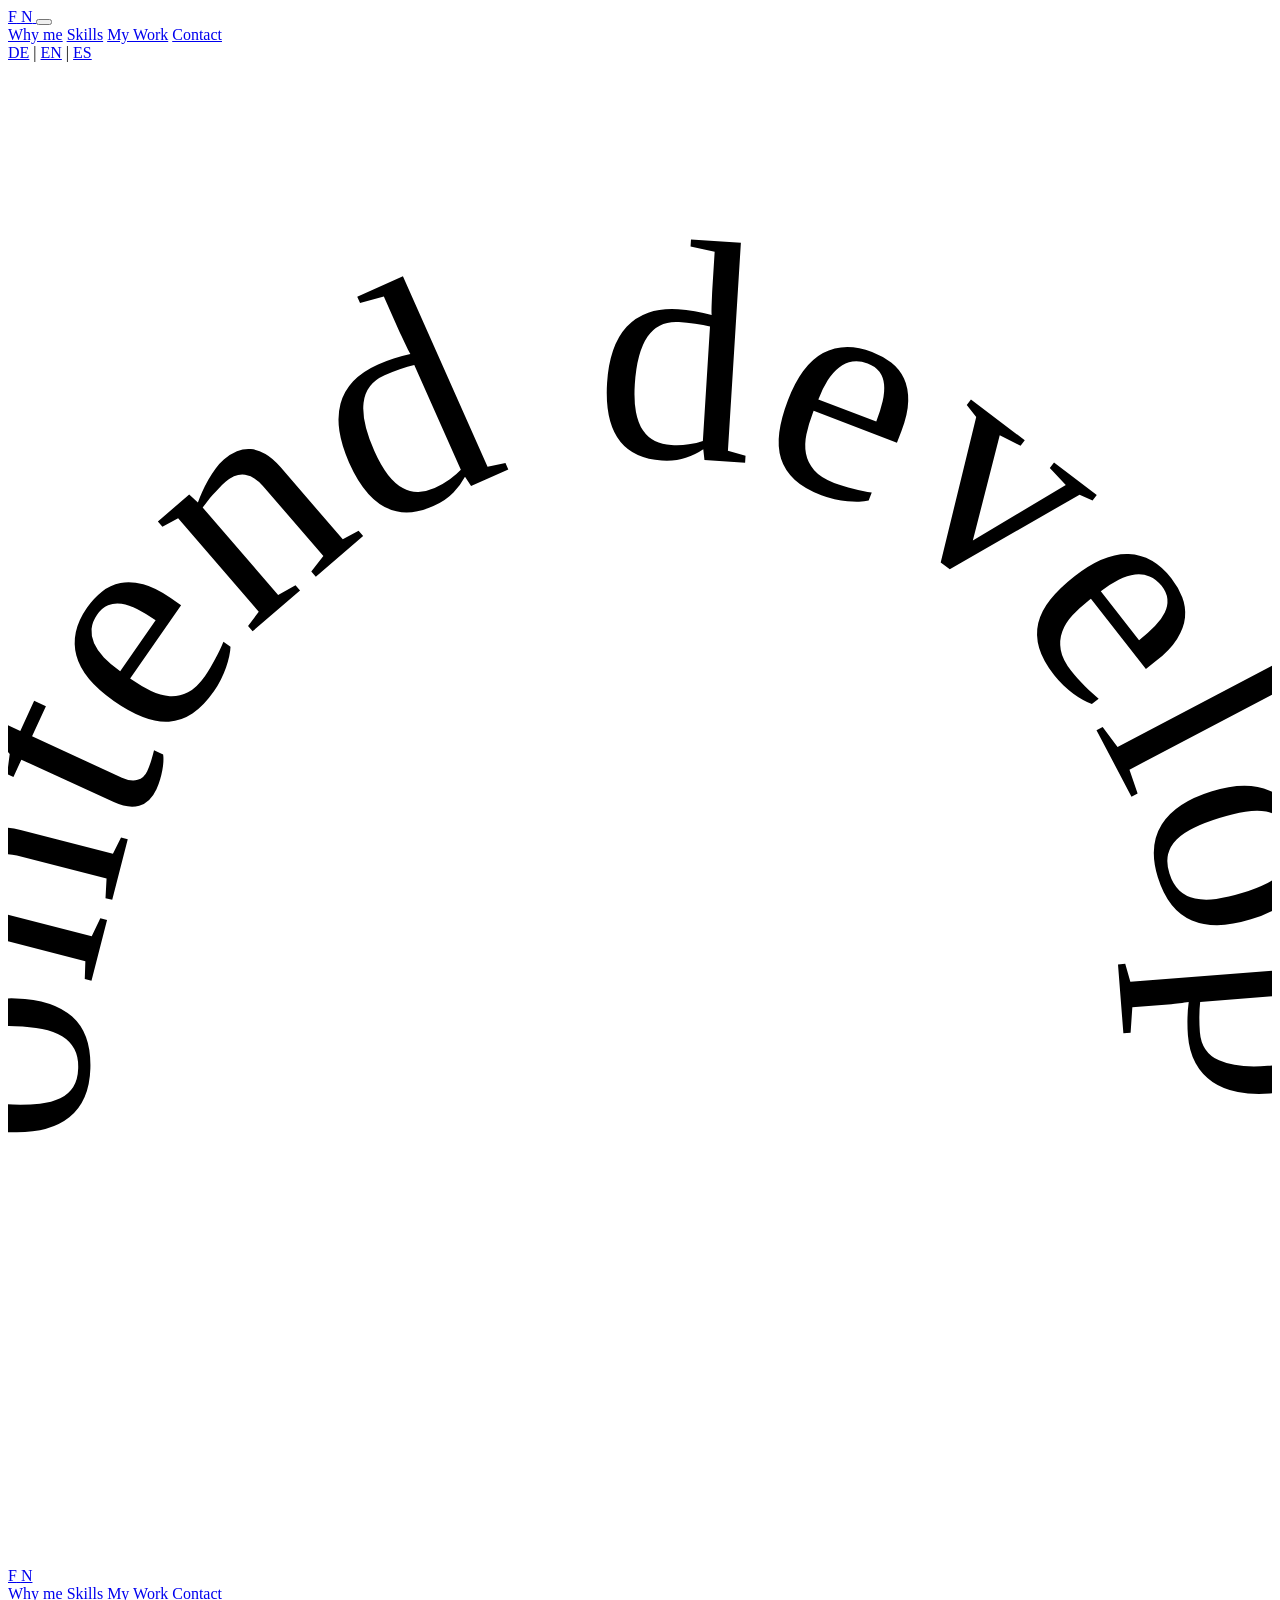
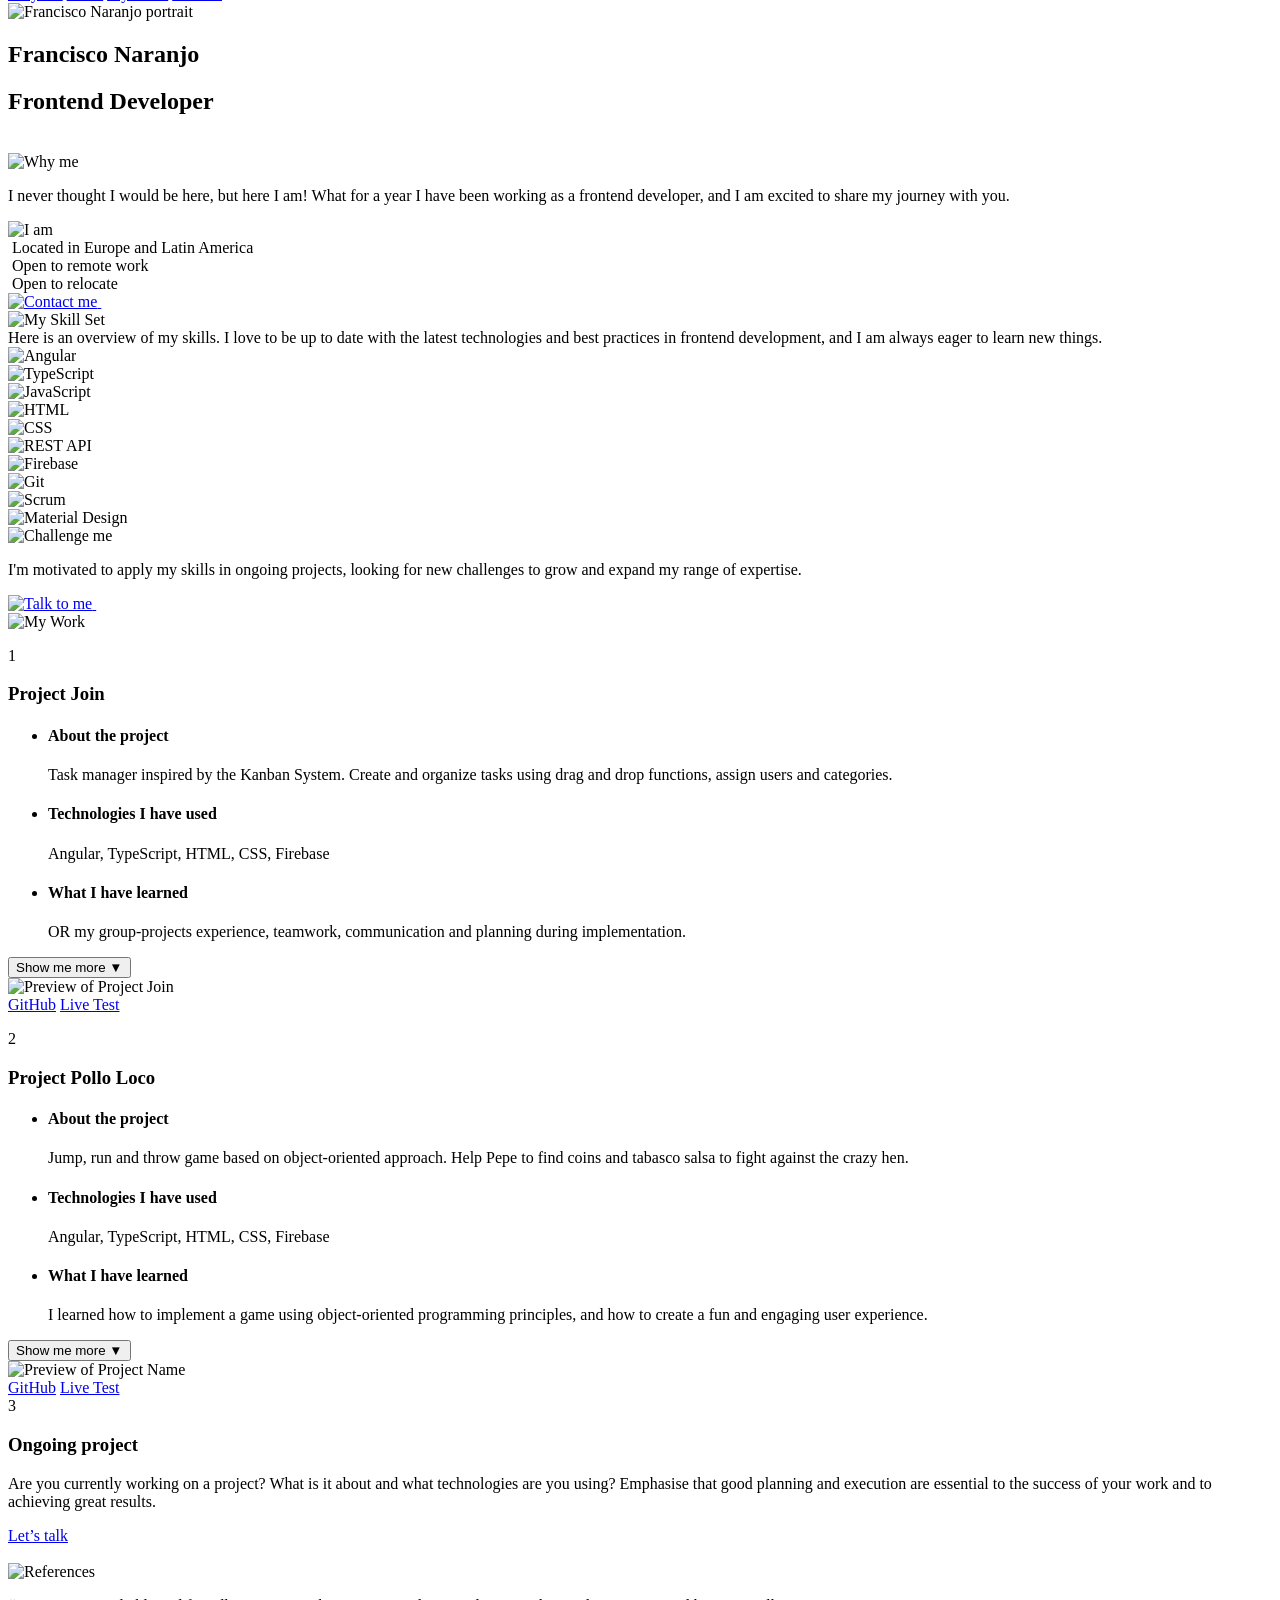
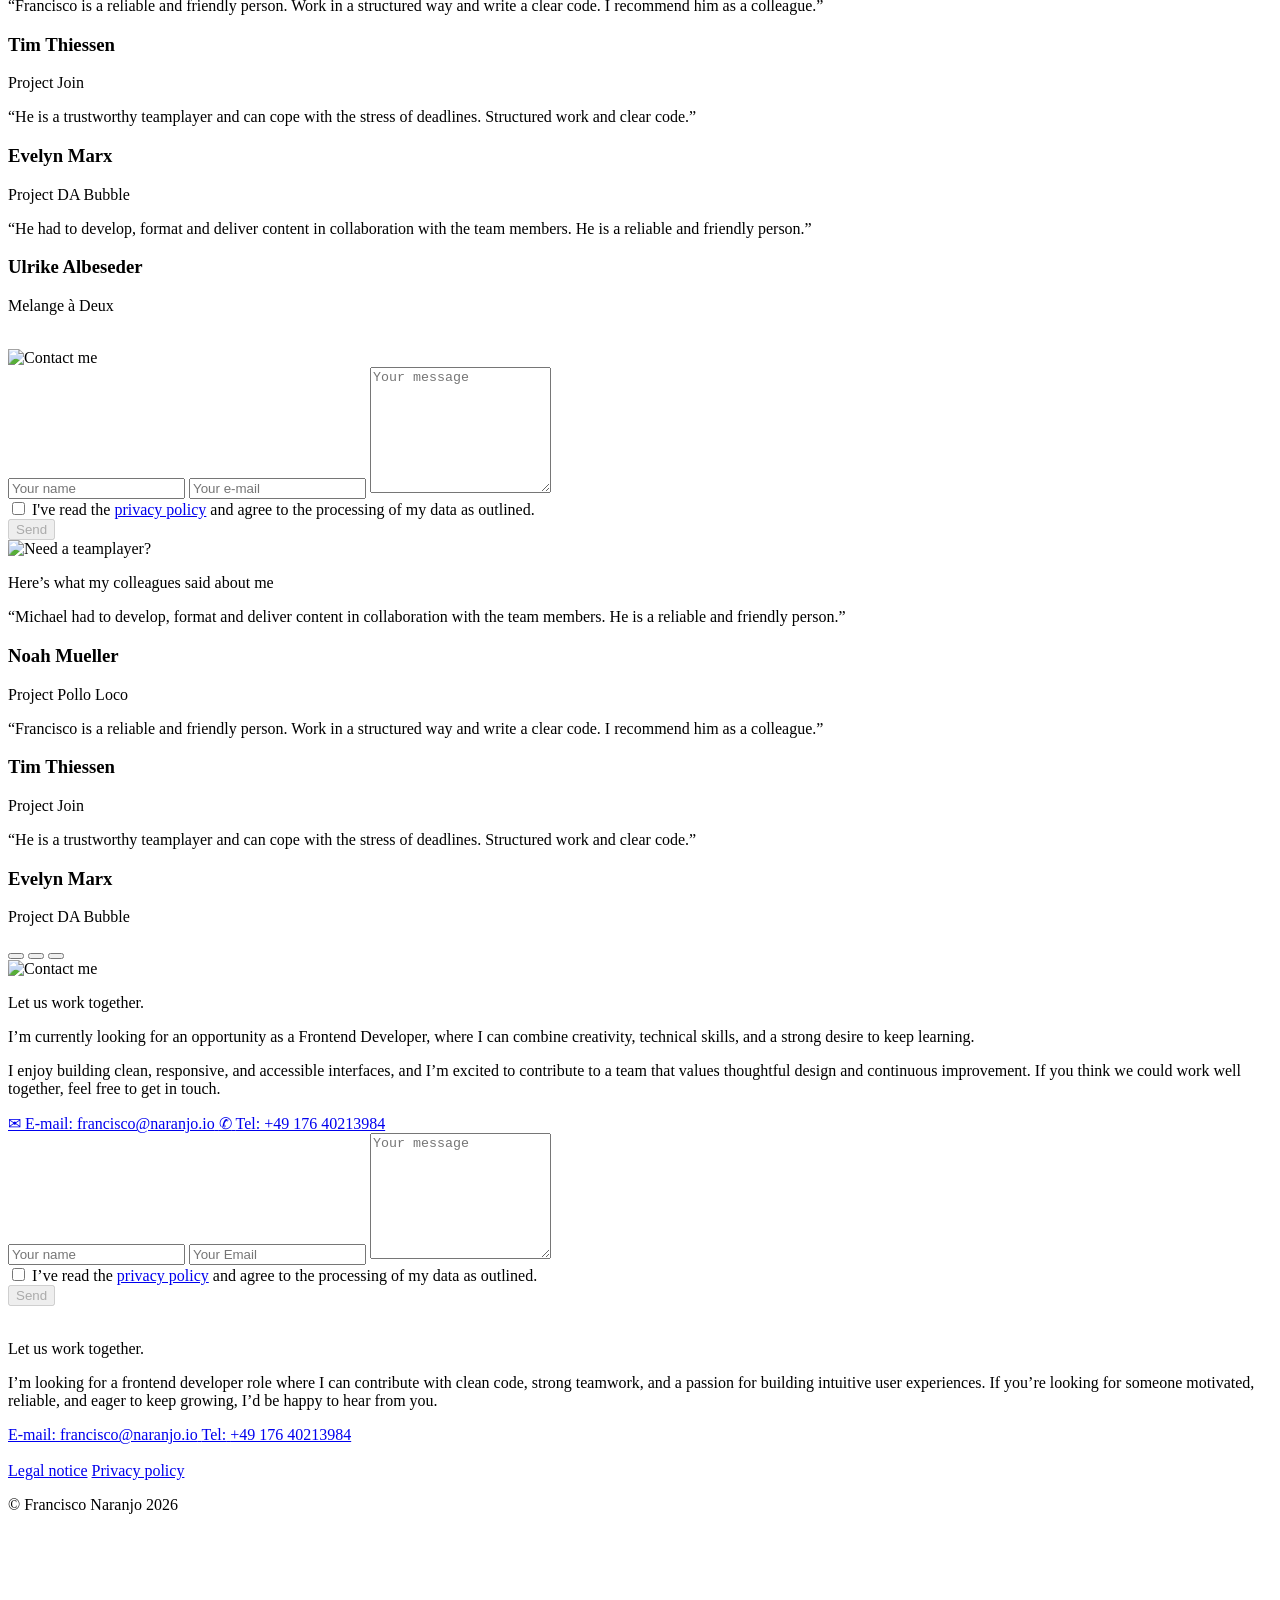
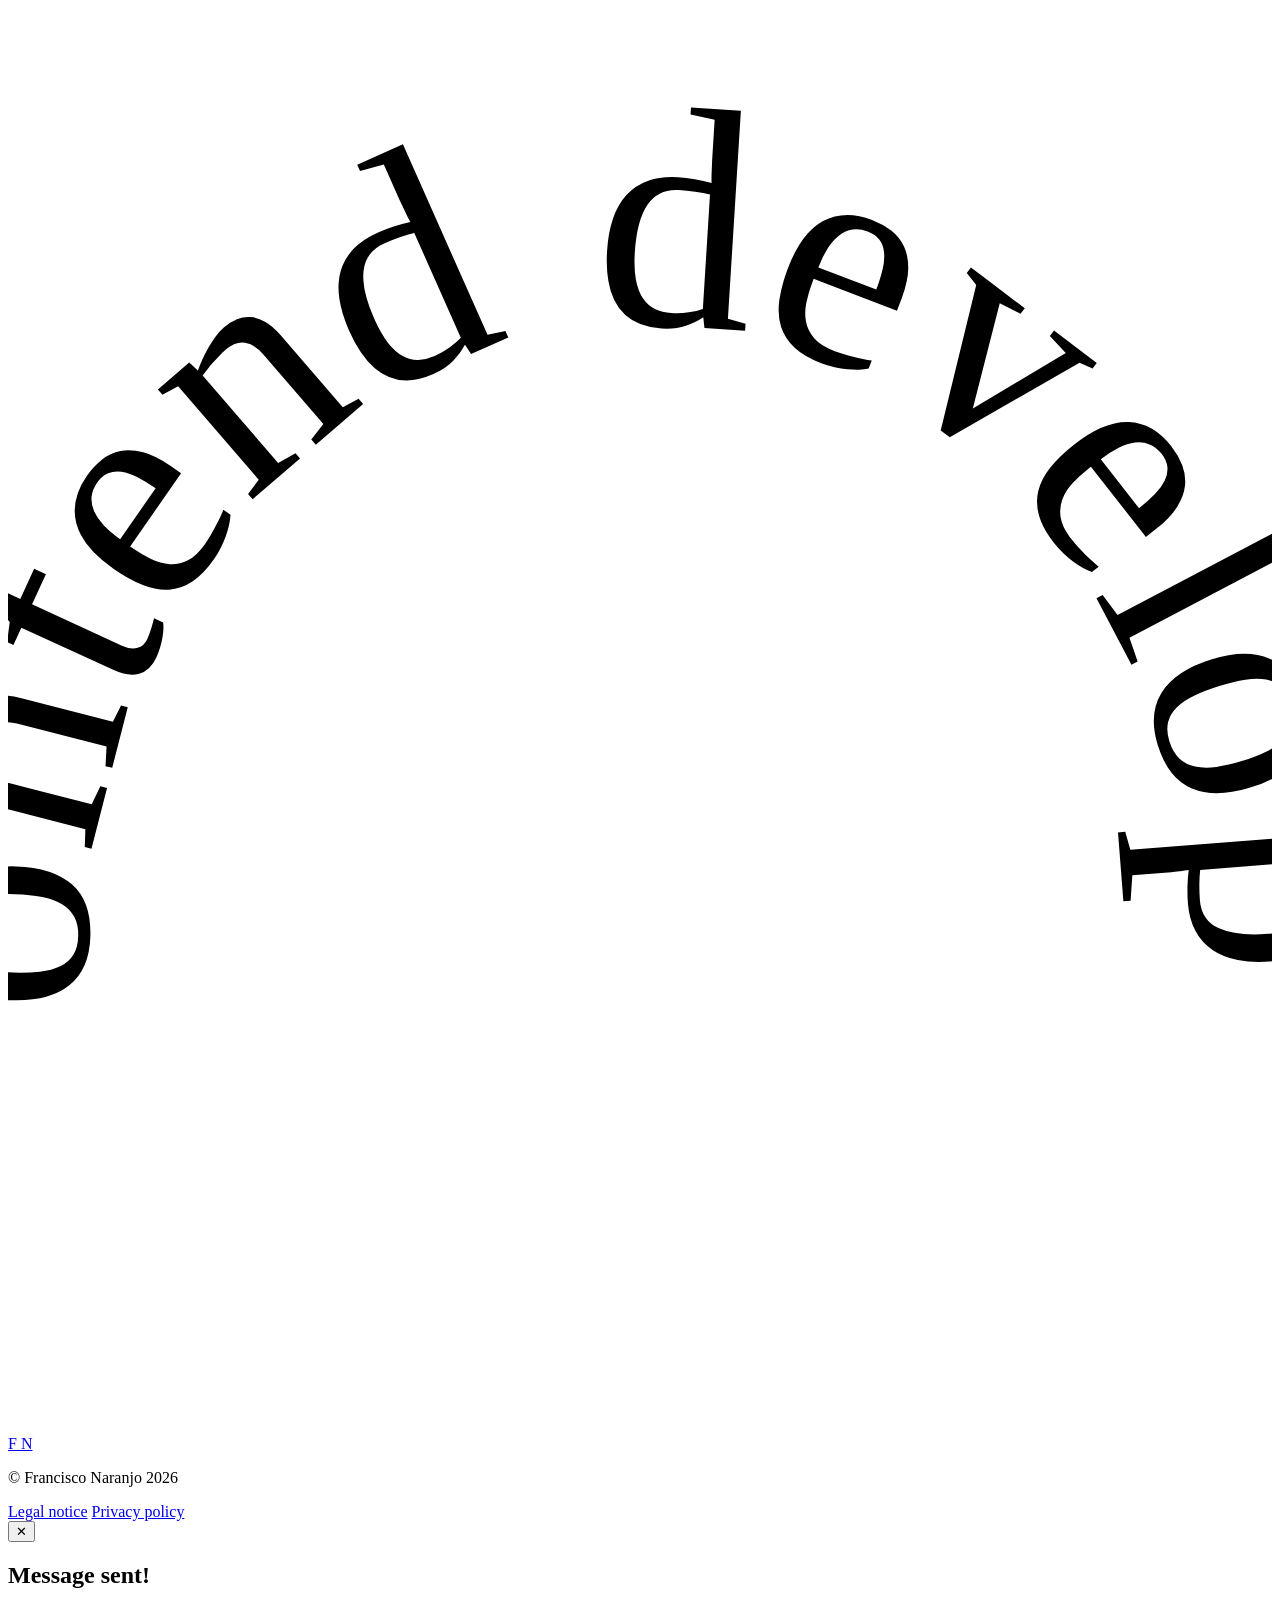
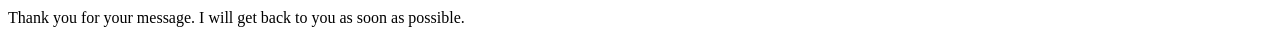
==== index.html @ 95f1e28e "ipad-pro.css added (in Progress)" ====
<!doctype html>
<html lang="en">
  <head>
    <meta charset="UTF-8" />
    <meta name="viewport" content="width=device-width, initial-scale=1.0" />
    <title>Francisco Naranjo | Portfolio</title>

    <link
      rel="icon"
      type="image/png"
      href="assets/favicon/favicon-96x96.png"
      sizes="96x96"
    />
    <link rel="icon" type="image/svg+xml" href="assets/favicon/favicon.svg" />
    <link rel="shortcut icon" href="assets/favicon/favicon.ico" />
    <link
      rel="apple-touch-icon"
      sizes="180x180"
      href="assets/favicon/apple-touch-icon.png"
    />
    <link rel="manifest" href="assets/favicon/site.webmanifest" />

    <link rel="preconnect" href="https://fonts.googleapis.com" />
    <link rel="preconnect" href="https://fonts.gstatic.com" crossorigin />
    <link
      href="https://fonts.googleapis.com/css2?family=Quantico:wght@700&display=swap"
      rel="stylesheet"
    />

    <link rel="stylesheet" href="https://unpkg.com/aos@2.3.1/dist/aos.css" />
    <link rel="stylesheet" href="css/aos-custom.css" />

    <link rel="stylesheet" href="css/home.css" />
    <link rel="stylesheet" href="css/home-mobile.css" />
    <link rel="stylesheet" href="css/whyMe.css" />
    <link rel="stylesheet" href="css/whyMe-mobile.css" />
    <link rel="stylesheet" href="css/skills.css" />
    <link rel="stylesheet" href="css/skills-mobile.css" />
    <link rel="stylesheet" href="css/myWork.css" />
    <link rel="stylesheet" href="css/myWork-mobile.css" />
    <link rel="stylesheet" href="css/contact.css" />
    <link rel="stylesheet" href="css/contact-mobile.css" />
    <link rel="stylesheet" href="css/validation.css" />
    <link rel="stylesheet" href="css/footer.css" />
    <link rel="stylesheet" href="css/footer-mobile.css" />
    <link rel="stylesheet" href="css/overlay.css" />
    <link rel="stylesheet" href="css/body-text-readability.css" />
    <link rel="stylesheet" href="css/nesthub.css" />
    <link rel="stylesheet" href="css/ipad-pro.css" />

    <script src="https://unpkg.com/aos@2.3.1/dist/aos.js" defer></script>
    <script src="js/validation.js"></script>
    <script src="js/aos.js" defer></script>
    <script src="js/main.js" defer></script>
    <script src="js/submit.js" defer></script>
    <script src="js/language.js" defer></script>
  </head>

  <body>
    <header class="mobileBar">
      <a class="mobileBar__brand" href="#home" aria-label="Home">
        <span class="mobileBar__brandText">
          <span class="mobileBar__brandF">F</span>
          <span class="mobileBar__brandN">N</span>
        </span>
      </a>

      <button
        class="mobileBar__toggle"
        type="button"
        aria-label="Open menu"
        aria-expanded="false"
        aria-controls="mobileMenu"
      >
        <span></span>
        <span></span>
        <span></span>
      </button>
    </header>

    <nav class="mobileMenu" id="mobileMenu" aria-label="Mobile navigation">
      <a class="mobileMenu__link mobileMenu__link--outline" href="#why-me"
        >Why me</a
      >
      <a class="mobileMenu__link mobileMenu__link--outline" href="#skills"
        >Skills</a
      >
      <a class="mobileMenu__link mobileMenu__link--outline" href="#my-work"
        >My Work</a
      >
      <a
        class="mobileMenu__link mobileMenu__link--outline"
        href="#contact-mobile-start"
      >
        Contact
      </a>
      <div class="mobileMenu__lang">
        <a href="./de/" lang="de" data-lang-link>DE</a>
        <span class="mobileMenu__divider">|</span>
        <a href="./" lang="en" data-lang-link>EN</a>
        <span class="mobileMenu__divider">|</span>
        <a href="./es/" lang="es" data-lang-link>ES</a>
      </div>
    </nav>

    <!-- Sticky Sidebar -->
    <aside class="sidebar" aria-label="Primary">
      <a class="sidebar__badgeText" href="index.html" aria-label="Home">
        <svg class="sidebar__badgeArc" viewBox="0 -12 64 76" aria-hidden="true">
          <!-- arc path (top curve) -->
          <path
            id="badgeArcPath"
            d="M 4 40 A 28 32 0 0 1 60 40"
            fill="none"
          ></path>
          <text class="sidebar__badgeArcText">
            <textPath
              href="#badgeArcPath"
              startOffset="50%"
              text-anchor="middle"
            >
              frontend developer
            </textPath>
          </text>
        </svg>
        <span class="sidebar__badgeInitials">
          <span class="sidebar__badgeInitial sidebar__badgeInitial--f">F</span>
          <span class="sidebar__badgeInitial sidebar__badgeInitial--n">N</span>
        </span>
      </a>

      <nav class="sidebar__nav" aria-label="Sections">
        <a class="sidebar__link" href="#why-me">Why me</a>
        <a class="sidebar__link" href="#skills">Skills</a>
        <a class="sidebar__link" href="#my-work">My Work</a>
        <a class="sidebar__link" href="#contact">Contact</a>
      </nav>
    </aside>

    <nav class="topbar">
      <div class="social" aria-label="Social media">
        <a
          class="social__btn icon icon--mail"
          href="mailto:francisco@naranjo.io"
          aria-label="Email"
        ></a>
        <!-- <a
          class="social__btn icon icon--linkedin"
          href="https://www.linkedin.com/in/francisco-naranjo-650129408"
          target="_blank"
          aria-label="LinkedIn"
        ></a> -->
        <a
          class="social__btn icon icon--github"
          href="https://github.com/OBO-WAN"
          target="_blank"
          aria-label="GitHub"
        ></a>
      </div>

      <div class="lang" aria-label="Language switcher">
        <a
          class="icon icon--de"
          href="./de/"
          hreflang="de"
          lang="de"
          aria-label="Deutsch"
          data-lang-link
        ></a>

        <span class="lang__divider icon icon--vline" aria-hidden="true"></span>

        <a
          class="icon icon--en"
          href="./"
          hreflang="en"
          lang="en"
          aria-current="page"
          aria-label="English"
          data-lang-link
        ></a>

        <span class="lang__divider icon icon--vline" aria-hidden="true"></span>

        <a
          class="icon icon--es"
          href="./es/"
          hreflang="es"
          lang="es"
          aria-label="Español"
          data-lang-link
        ></a>
      </div>
    </nav>

    <main>
      <!-- Section: Home -->
      <section id="home" class="hero" data-aos="portfolio-fade">
        <div class="hero__portrait">
          <img src="assets/img/portrait.webp" alt="Francisco Naranjo portrait" />
        </div>

        <h1 class="hero__name" aria-label="Francisco Naranjo">
          <span class="hero__nameFirst">Francisco</span>
          <span class="hero__nameLast">Naranjo</span>
        </h1>

        <h2 class="hero__subtitle">
          <span>Frontend</span>
          <span>Developer</span>
        </h2>
        <a href="#why-me" class="hero__arrow" aria-label="Go to next section">
          <img src="assets/icons/arrow-right.svg" alt="" aria-hidden="true" />
        </a>
      </section>

      <!-- Section: Why Me -->

      <section id="why-me" class="whyMe" data-aos="portfolio-fade">
        <div class="whyMe__headline">
          <picture>
            <source
              media="(max-width: 768px)"
              srcset="assets/img/section/Why_me_mobile.svg"
            />
            <img
              src="assets/img/section/Why_me.svg"
              alt="Why me"
              class="whyMe__headlineSvg whyMe__headlineSvg--why-me"
            />
          </picture>
        </div>

        <div class="whyMe__content">
          <p class="text-area__paragraph">
            I never thought I would be here, but here I am! What for a year I
            have been working as a frontend developer, and I am excited to share
            my journey with you.
          </p>

          <div class="whyMe__infoBox">
            <img
              src="assets/img/section/I_am.svg"
              alt="I am"
              class="whyMe__infoSvg"
            />

            <div class="whyMe__icons">
              <div class="whyMe__infoItem">
                <img
                  src="assets/img/section/location.svg"
                  alt=""
                  aria-hidden="true"
                  class="whyMe__infoIcon whyMe__infoIcon--location"
                />

                <span class="whyMe__infoText">
                  Located in Europe and Latin America
                </span>
              </div>

              <div class="whyMe__infoItem">
                <img
                  src="assets/img/section/remote.svg"
                  alt=""
                  aria-hidden="true"
                  class="whyMe__infoIcon whyMe__infoIcon--remote"
                />

                <span class="whyMe__infoText">Open to remote work</span>
              </div>

              <div class="whyMe__infoItem">
                <img
                  src="assets/img/section/relocate.svg"
                  alt=""
                  aria-hidden="true"
                  class="whyMe__infoIcon whyMe__infoIcon--relocate"
                />

                <span class="whyMe__infoText">Open to relocate</span>
              </div>
            </div>
          </div>
        </div>

        <a href="#contact-form" class="whyMe__contactBtn">
          <img src="assets/img/section/contact_btn.svg" alt="Contact me" />
        </a>

        <a
          href="#skills"
          class="section__arrow"
          aria-label="Go to next section"
        >
          <img src="assets/icons/arrow-right.svg" alt="" aria-hidden="true" />
        </a>
      </section>

      <!-- Section: Skills -->
      <section id="skills" class="skills__section" data-aos="portfolio-fade">
        <div class="skills__headline">
          <picture>
            <source
              media="(max-width: 768px)"
              srcset="assets/img/section/skills_headline_MOBILE.svg"
            />
            <img
              src="assets/img/section/skills_headline.svg"
              alt="My Skill Set"
              class="skills__headlineSvg"
            />
          </picture>
        </div>

        <div class="skills__intro">
          <span class="skills__headlineText">
            Here is an overview of my skills. I love to be up to date with the
            latest technologies and best practices in frontend development, and
            I am always eager to learn new things.
          </span>
          <div class="skills__grid">
            <div class="skills__item">
              <img
                src="assets/icons/frameworks/angular.svg"
                alt="Angular"
                class="skills__icon"
              />
            </div>

            <div class="skills__item">
              <img
                src="assets/icons/frameworks/typescript.svg"
                alt="TypeScript"
                class="skills__icon"
              />
            </div>

            <div class="skills__item">
              <img
                src="assets/icons/frameworks/javascript.svg"
                alt="JavaScript"
                class="skills__icon"
              />
            </div>

            <div class="skills__item">
              <img
                src="assets/icons/frameworks/html.svg"
                alt="HTML"
                class="skills__icon"
              />
            </div>

            <div class="skills__item">
              <img
                src="assets/icons/frameworks/css.svg"
                alt="CSS"
                class="skills__icon"
              />
            </div>

            <div class="skills__item">
              <img
                src="assets/icons/frameworks/rest_api.svg"
                alt="REST API"
                class="skills__icon"
              />
            </div>

            <div class="skills__item">
              <img
                src="assets/icons/frameworks/firebase.svg"
                alt="Firebase"
                class="skills__icon"
              />
            </div>

            <div class="skills__item">
              <img
                src="assets/icons/frameworks/git.svg"
                alt="Git"
                class="skills__icon"
              />
            </div>

            <div class="skills__item">
              <img
                src="assets/icons/frameworks/scrum.svg"
                alt="Scrum"
                class="skills__icon"
              />
            </div>

            <div class="skills__item">
              <img
                src="assets/icons/frameworks/material-design.svg"
                alt="Material Design"
                class="skills__icon"
              />
            </div>

            <div class="skills__item">
              <img
                src="assets/icons/frameworks/challenge.svg"
                alt="Challenge me"
                class="skills__icon"
              />
            </div>
          </div>
        </div>

        <div class="skills__aside">
          <p class="skills__asideText">
            I'm motivated to apply my skills in ongoing projects, looking for
            new challenges to grow and expand my range of expertise.
          </p>
        </div>

        <a href="#contact-mobile-start" class="talkMe__contactBtn">
          <img src="assets/icons/talk_button.svg" alt="Talk to me" />
        </a>

        <a
          href="#my-work"
          class="section__arrow_skills"
          aria-label="Go to next section"
        >
          <img src="assets/icons/arrow-right.svg" alt="" aria-hidden="true" />
        </a>
      </section>

      <!-- Section My Work -->

      <section id="my-work" class="myWork__section" data-aos="portfolio-fade">
        <div class="myWork__headline">
          <picture>
            <source
              media="(max-width: 768px)"
              srcset="assets/img/section/My_Work_mobile.svg"
            />
            <img
              src="assets/img/section/My_Work.svg"
              alt="My Work"
              class="myWork__headlineSvg"
            />
          </picture>
        </div>

        <div class="myWork__content">
          <div class="myWork__cards">
            <article class="workCard workCard--collapsible">
              <div class="workCard__header">
                <p class="workCard__eyebrow">1</p>
                <h3 class="workCard__title">Project Join</h3>
              </div>

              <div class="workCard__body">
                <ul class="workCard__details">
                  <li class="workCard__detailItem">
                    <h4 class="workCard__label">About the project</h4>
                    <p class="workCard__text">
                      Task manager inspired by the Kanban System. Create and
                      organize tasks using drag and drop functions, assign users
                      and categories.
                    </p>
                  </li>

                  <li class="workCard__detailItem workCard__detailItem--extra">
                    <h4 class="workCard__label">Technologies I have used</h4>
                    <p class="workCard__text">
                      Angular, TypeScript, HTML, CSS, Firebase
                    </p>
                  </li>

                  <li class="workCard__detailItem workCard__detailItem--extra">
                    <h4 class="workCard__label">What I have learned</h4>
                    <p class="workCard__text">
                      OR my group-projects experience, teamwork, communication
                      and planning during implementation.
                    </p>
                  </li>
                </ul>

                <button
                  class="workCard__toggle"
                  type="button"
                  aria-expanded="false"
                >
                  Show me more
                  <span class="workCard__toggleIcon" aria-hidden="true">▼</span>
                </button>

                <div class="workCard__media workCard__media--extra">
                  <div class="workCard__previewWrap">
                    <img
                      src="assets/img/projects/join-preview.svg"
                      alt="Preview of Project Join"
                      class="workCard__preview"
                    />
                  </div>

                  <div class="workCard__actions">
                    <a
                      href="https://github.com/OBO-WAN/Join"
                      class="workCard__btn"
                      target="_blank"
                      rel="noopener noreferrer"
                      >GitHub</a
                    >

                    <a
                      href="https://join.naranjo.io/"
                      class="workCard__btn workCard__btn--primary"
                      target="_blank"
                      rel="noopener noreferrer"
                      >Live Test</a
                    >
                  </div>
                </div>
              </div>
            </article>
            <article class="workCard workCard--collapsible">
              <div class="workCard__header">
                <p class="workCard__eyebrow">2</p>
                <h3 class="workCard__title">Project Pollo Loco</h3>
              </div>

              <div class="workCard__body">
                <ul class="workCard__details">
                  <li class="workCard__detailItem">
                    <h4 class="workCard__label">About the project</h4>
                    <p class="workCard__text">
                      Jump, run and throw game based on object-oriented
                      approach. Help Pepe to find coins and tabasco salsa to
                      fight against the crazy hen.
                    </p>
                  </li>

                  <li class="workCard__detailItem workCard__detailItem--extra">
                    <h4 class="workCard__label">Technologies I have used</h4>
                    <p class="workCard__text">
                      Angular, TypeScript, HTML, CSS, Firebase
                    </p>
                  </li>

                  <li class="workCard__detailItem workCard__detailItem--extra">
                    <h4 class="workCard__label">What I have learned</h4>
                    <p class="workCard__text">
                      I learned how to implement a game using object-oriented
                      programming principles, and how to create a fun and
                      engaging user experience.
                    </p>
                  </li>
                </ul>

                <button
                  class="workCard__toggle"
                  type="button"
                  aria-expanded="false"
                >
                  Show me more
                  <span class="workCard__toggleIcon" aria-hidden="true">▼</span>
                </button>

                <div class="workCard__media workCard__media--extra">
                  <div class="workCard__previewWrap">
                    <img
                      src="assets/img/projects/pollo-loco.svg"
                      alt="Preview of Project Name"
                      class="workCard__preview"
                    />
                  </div>

                  <div class="workCard__actions">
                    <a
                      href="https://github.com/OBO-WAN/El_Pollo_Loco"
                      class="workCard__btn"
                      target="_blank"
                      rel="noopener noreferrer"
                      >GitHub</a
                    >

                    <a
                      href="https://el-pollo-loco.naranjo.io/"
                      class="workCard__btn workCard__btn--primary"
                      target="_blank"
                      rel="noopener noreferrer"
                      >Live Test</a
                    >
                  </div>
                </div>
              </div>
            </article>

            <!-- <article class="workCard workCard--collapsible">
              <div class="workCard__header">
                <p class="workCard__eyebrow">3</p>
                <h3 class="workCard__title">Project DA Bubble</h3>
              </div>

              <div class="workCard__body">
                <ul class="workCard__details">
                  <li class="workCard__detailItem">
                    <h4 class="workCard__label">About the project</h4>
                    <p class="workCard__text">
                      Describe briefly what the project does and what problem it
                      solves. Keep it about the same length as the first two
                      cards so the layout stays balanced.
                    </p>
                  </li>

                  <li class="workCard__detailItem workCard__detailItem--extra">
                    <h4 class="workCard__label">Technologies I have used</h4>
                    <p class="workCard__text">JavaScript, HTML, CSS</p>
                  </li>

                  <li class="workCard__detailItem workCard__detailItem--extra">
                    <h4 class="workCard__label">
                      My group-projects experience
                    </h4>
                    <p class="workCard__text">
                      How many people were in the team and what was your role?
                      Describe your tasks in 1–2 sentences. It is nice to
                      mention teamwork and cooperation.
                    </p>
                  </li>
                </ul>

                <button
                  class="workCard__toggle"
                  type="button"
                  aria-expanded="false"
                >
                  Show me more
                  <span class="workCard__toggleIcon" aria-hidden="true">▼</span>
                </button>

                <div class="workCard__media workCard__media--extra">
                  <div class="workCard__previewWrap">
                    <img
                      src="assets/img/projects/DA-Bubble.svg"
                      alt="Preview of Project DA Bubble"
                      class="workCard__preview"
                    />
                  </div>

                  <div class="workCard__actions">
                    <a
                      href="https://github.com/your-username/da-bubble"
                      class="workCard__btn"
                      target="_blank"
                      rel="noopener noreferrer"
                      >GitHub</a
                    >

                    <a
                      href="https://your-live-demo-link.com"
                      class="workCard__btn workCard__btn--primary"
                      target="_blank"
                      rel="noopener noreferrer"
                      >Live Test</a
                    >
                  </div>
                </div>
              </div>
            </article> -->
          </div>
          <div class="myWork__ongoing">
            <div class="myWork__ongoingHeader">
              <span class="myWork__ongoingNumber">3</span>
              <h3 class="myWork__ongoingTitle">Ongoing project</h3>
            </div>

            <div class="myWork__ongoingContent">
              <p class="myWork__ongoingText">
                Are you currently working on a project? What is it about and
                what technologies are you using? Emphasise that good planning
                and execution are essential to the success of your work and to
                achieving great results.
              </p>

              <a href="#contact" class="myWork__ongoingBtn">Let’s talk</a>
            </div>
          </div>
        </div>

        <a
          href="#contact"
          class="myWork__arrow"
          aria-label="Go to next section"
        >
          <img src="assets/icons/arrow-right.svg" alt="" aria-hidden="true" />
        </a>
      </section>

      <!-- Section References & Contact -->
      <section id="contact" class="contact" data-aos="portfolio-fade">
        <div class="contact__references">
          <img
            src="assets/img/section/references.svg"
            alt="References"
            class="contact__referencesHeadline"
          />

          <div class="contact__referencesList">
            <article class="referenceCard">
              <div class="referenceCard__quote">
                <p>
                  “Francisco is a reliable and friendly person. Work in a
                  structured way and write a clear code. I recommend him as a
                  colleague.”
                </p>
              </div>

              <div class="referenceCard__divider" aria-hidden="true"></div>

              <div class="referenceCard__author">
                <h3 class="referenceCard__name">Tim Thiessen</h3>
                <p class="referenceCard__project">Project Join</p>
              </div>
            </article>

            <article class="referenceCard">
              <div class="referenceCard__quote">
                <p>
                  “He is a trustworthy teamplayer and can cope with the stress
                  of deadlines. Structured work and clear code.”
                </p>
              </div>

              <div class="referenceCard__divider" aria-hidden="true"></div>

              <div class="referenceCard__author">
                <h3 class="referenceCard__name">Evelyn Marx</h3>
                <p class="referenceCard__project">Project DA Bubble</p>
              </div>
            </article>

            <article class="referenceCard">
              <div class="referenceCard__quote">
                <p>
                  “He had to develop, format and deliver content in
                  collaboration with the team members. He is a reliable and
                  friendly person.”
                </p>
              </div>

              <div class="referenceCard__divider" aria-hidden="true"></div>

              <div class="referenceCard__author">
                <h3 class="referenceCard__name">Ulrike Albeseder</h3>
                <p class="referenceCard__project">Melange à Deux</p>
              </div>
            </article>
          </div>
        </div>

        <a
          href="#footer"
          class="contact__middleArrow"
          aria-label="Go to footer"
        >
          <img src="assets/icons/arrow-right.svg" alt="" aria-hidden="true" />
        </a>

        <div class="contact__formWrap" id="contact-form-desktop">
          <img
            src="assets/img/section/contact.svg"
            alt="Contact me"
            class="contact__formHeadline"
          />

          <form class="contact__form" action="#" method="post" novalidate>
            <input
              class="contact__input"
              type="text"
              name="name"
              placeholder="Your name"
              autocomplete="name"
            />

            <input
              class="contact__input"
              type="text"
              name="email"
              placeholder="Your e-mail"
              autocomplete="email"
            />

            <textarea
              class="contact__textarea"
              name="message"
              placeholder="Your message"
              rows="8"
            ></textarea>

            <div class="contact__privacy">
              <input
                class="contact__checkbox"
                id="contactPolicy"
                type="checkbox"
              />

              <span class="contact__privacyText">
                <label for="contactPolicy">I've read the</label>
                <a href="./en/privacy-policy.html">privacy policy</a>
                <label for="contactPolicy">
                  and agree to the processing of my data as outlined.
                </label>
              </span>
            </div>

            <button type="submit" class="contact__submit" disabled>Send</button>
          </form>
        </div>

        <!-- Mobile Contact Section -->

        <div class="contactMobile">
          <div
            class="contactMobile__intro"
            aria-labelledby="contactMobileTitle"
          >
            <picture class="contactMobile__headline">
              <source
                media="(max-width: 768px)"
                srcset="assets/img/section/needateamplayer.svg"
              />
              <img
                src="assets/img/section/needateamplayer.svg"
                alt="Need a teamplayer?"
                class="contactMobile__headlineSvg"
                id="contactMobileTitle"
              />
            </picture>

            <p class="contactMobile__introText">
              Here’s what my colleagues said about me
            </p>
          </div>
          <div class="contactMobile__carousel" aria-label="Testimonials">
            <div class="contactMobile__track">
              <article class="contactMobile__card contactMobile__card--active">
                <div class="contactMobile__cardQuote">
                  <p>
                    “Michael had to develop, format and deliver content in
                    collaboration with the team members. He is a reliable and
                    friendly person.”
                  </p>
                </div>

                <div
                  class="contactMobile__cardDivider"
                  aria-hidden="true"
                ></div>

                <div class="contactMobile__cardAuthor">
                  <h3 class="contactMobile__cardName">Noah Mueller</h3>
                  <p class="contactMobile__cardProject">Project Pollo Loco</p>
                </div>
              </article>

              <article class="contactMobile__card" aria-hidden="true">
                <div class="contactMobile__cardQuote">
                  <p>
                    “Francisco is a reliable and friendly person. Work in a
                    structured way and write a clear code. I recommend him as a
                    colleague.”
                  </p>
                </div>

                <div
                  class="contactMobile__cardDivider"
                  aria-hidden="true"
                ></div>

                <div class="contactMobile__cardAuthor">
                  <h3 class="contactMobile__cardName">Tim Thiessen</h3>
                  <p class="contactMobile__cardProject">Project Join</p>
                </div>
              </article>

              <article class="contactMobile__card" aria-hidden="true">
                <div class="contactMobile__cardQuote">
                  <p>
                    “He is a trustworthy teamplayer and can cope with the stress
                    of deadlines. Structured work and clear code.”
                  </p>
                </div>

                <div
                  class="contactMobile__cardDivider"
                  aria-hidden="true"
                ></div>

                <div class="contactMobile__cardAuthor">
                  <h3 class="contactMobile__cardName">Evelyn Marx</h3>
                  <p class="contactMobile__cardProject">Project DA Bubble</p>
                </div>
              </article>
            </div>

            <div
              class="contactMobile__pagination"
              aria-label="Carousel pagination"
            >
              <button
                class="contactMobile__dot contactMobile__dot--active"
                type="button"
                aria-label="Show testimonial 1"
                aria-current="true"
              ></button>
              <button
                class="contactMobile__dot"
                type="button"
                aria-label="Show testimonial 2"
              ></button>
              <button
                class="contactMobile__dot"
                type="button"
                aria-label="Show testimonial 3"
              ></button>
            </div>
          </div>
          <div class="contactMobile__content" id="contact-mobile-start">
            <picture class="contactMobile__contentHeadline">
              <source
                media="(max-width: 768px)"
                srcset="assets/img/section/contact_mobile.svg"
              />
              <img
                src="assets/img/section/contact_mobile.svg"
                alt="Contact me"
                class="contactMobile__contentHeadlineSvg"
              />
            </picture>

            <div class="contactMobile__contentText">
              <p class="contactMobile__lead">Let us work together.</p>

              <p class="contactMobile__description">
                I’m currently looking for an opportunity as a Frontend
                Developer, where I can combine creativity, technical skills, and
                a strong desire to keep learning.
              </p>

              <p class="contactMobile__description">
                I enjoy building clean, responsive, and accessible interfaces,
                and I’m excited to contribute to a team that values thoughtful
                design and continuous improvement. If you think we could work
                well together, feel free to get in touch.
              </p>
            </div>
          </div>
          <div class="contactMobile__details">
            <a
              href="mailto:francisco@naranjo.io"
              class="contactMobile__detail"
            >
              <span class="contactMobile__detailIcon" aria-hidden="true"
                >✉</span
              >
              <span class="contactMobile__detailText"
                >E-mail: francisco@naranjo.io</span
              >
            </a>

            <a href="tel:+4917640213984" class="contactMobile__detail">
              <span class="contactMobile__detailIcon" aria-hidden="true"
                >✆</span
              >
              <span class="contactMobile__detailText"
                >Tel: +49 176 40213984</span
              >
            </a>
          </div>
          <form
            class="contactMobile__form"
            id="contact-form-mobile"
            action="#"
            method="post"
            novalidate
          >
            <input
              class="contactMobile__input"
              type="text"
              name="name"
              placeholder="Your name"
              autocomplete="name"
            />

            <input
              class="contactMobile__input"
              type="text"
              name="email"
              placeholder="Your Email"
              autocomplete="email"
            />

            <textarea
              class="contactMobile__textarea"
              name="message"
              placeholder="Your message"
              rows="8"
            ></textarea>
          </form>
          <div class="contactMobile__actions">
            <div class="contactMobile__privacy">
              <input
                class="contactMobile__checkbox"
                id="contactMobilePolicy"
                type="checkbox"
              />

              <span class="contactMobile__privacyText">
                <label for="contactMobilePolicy">I’ve read the</label>
                <a href="./en/privacy-policy.html">privacy policy</a>
                <label for="contactMobilePolicy">
                  and agree to the processing of my data as outlined.
                </label>
              </span>
            </div>

            <button
              type="submit"
              form="contact-form-mobile"
              class="contactMobile__submit"
              disabled
            >
              Send
            </button>
          </div>

          <div class="contactMobile__socialSection">
            <a
              href="#home"
              class="contactMobile__backToTop"
              aria-label="Back to top"
            >
              <img
                src="assets/img/section/ArrowUP.svg"
                alt=""
                aria-hidden="true"
                class="contactMobile__backToTopIcon"
              />
            </a>

            <div class="contactMobile__socialLinks" aria-label="Social media">
              <a
                class="contactMobile__socialLink contactMobile__socialLink--mail"
                href="mailto:francisco@naranjo.io"
                aria-label="Email"
              ></a>

              <!-- <a
                class="contactMobile__socialLink contactMobile__socialLink--linkedin"
                href="https://www.linkedin.com/in/francisco-naranjo-650129408"
                target="_blank"
                rel="noopener noreferrer"
                aria-label="LinkedIn"
              ></a> -->

              <a
                class="contactMobile__socialLink contactMobile__socialLink--github"
                href="https://github.com/OBO-WAN"
                target="_blank"
                rel="noopener noreferrer"
                aria-label="GitHub"
              ></a>
            </div>
          </div>
        </div>
      </section>

      <!-- footer -->

      <footer id="footer" class="contact__footerSection" data-aos="portfolio-fade">
        <div class="contact__footerMain">
          <div class="contact__info">
            <p class="contact__infoLead">Let us work together.</p>

            <p class="contact__infoText">
              I’m looking for a frontend developer role where I can contribute
              with clean code, strong teamwork, and a passion for building
              intuitive user experiences. If you’re looking for someone
              motivated, reliable, and eager to keep growing, I’d be happy to
              hear from you.
            </p>

            <div class="contact__details">
              <a
                href="mailto:francisco@naranjo.io"
                class="contact__detail"
              >
                <span class="contact__detailIcon" aria-hidden="true">
                  <!-- svg -->
                </span>
                <span class="contact__detailLabel">E-mail:</span>
                <span class="contact__detailValue"
                  >francisco@naranjo.io</span
                >
              </a>

              <a href="tel:+4917640213984" class="contact__detail">
                <span class="contact__detailIcon" aria-hidden="true">
                  <!-- svg -->
                </span>
                <span class="contact__detailLabel">Tel:</span>
                <span class="contact__detailValue">+49 176 40213984</span>
              </a>
            </div>
          </div>

          <a
            href="#home"
            class="contact__footerArrow"
            aria-label="Go to the top"
          >
            <img src="assets/icons/arrow-right.svg" alt="" aria-hidden="true" />
          </a>
        </div>

        <div class="contact__legal">
          <a href="./en/legal-notice.html" class="contact__footerLink"
            >Legal notice</a
          >
          <a href="./en/privacy-policy.html" class="contact__footerLink"
            >Privacy policy</a
          >
          <p class="contact__copyright">© Francisco Naranjo 2026</p>
        </div>

        <div class="footerMobile">
          <a class="footerMobile__brand" href="#home" aria-label="Home">
            <svg
              class="footerMobile__brandArc"
              viewBox="0 -12 64 76"
              aria-hidden="true"
            >
              <path
                id="footerMobileArcPath"
                d="M 4 40 A 28 32 0 0 1 60 40"
                fill="none"
              ></path>
              <text class="footerMobile__brandArcText">
                <textPath
                  href="#footerMobileArcPath"
                  startOffset="50%"
                  text-anchor="middle"
                >
                  frontend developer
                </textPath>
              </text>
            </svg>

            <span class="footerMobile__brandInitials">
              <span
                class="footerMobile__brandInitial footerMobile__brandInitial--f"
                >F</span
              >
              <span
                class="footerMobile__brandInitial footerMobile__brandInitial--n"
                >N</span
              >
            </span>
          </a>

          <p class="footerMobile__copyright">© Francisco Naranjo 2026</p>

          <div class="footerMobile__legal">
            <a href="./en/legal-notice.html" class="footerMobile__link"
              >Legal notice</a
            >
            <a href="./en/privacy-policy.html" class="footerMobile__link"
              >Privacy policy</a
            >
          </div>
        </div>
      </footer>
    </main>

    <!-- Overlays -->
    <div class="formOverlay" id="formOverlay" aria-hidden="true">
      <div
        class="formOverlay__box"
        role="dialog"
        aria-modal="true"
        aria-labelledby="formOverlayTitle"
      >
        <button
          class="formOverlay__close"
          id="formOverlayClose"
          type="button"
          aria-label="Close confirmation"
        >
          ✕
        </button>
        <h2 class="formOverlay__title" id="formOverlayTitle">Message sent!</h2>
        <p class="formOverlay__text">
          Thank you for your message. I will get back to you as soon as
          possible.
        </p>
      </div>
    </div>
  </body>
</html>
---- css/ipad-pro.css ----
/* iPad Pro / large tablet portrait overrides.
   Load this file after nesthub.css.

   It keeps the desktop horizontal page concept,
   but compresses oversized desktop sections for 769px-1100px wide
   portrait tablets such as iPad Pro 1024x1366. */

@media screen and (min-width: 769px) and (max-width: 1100px) and (min-height: 1000px) and (orientation: portrait) {
  .sidebar {
    box-sizing: border-box;
    width: var(--sidebar-w);
    height: 100vh;
    padding: 32px 12px;
    gap: 16px;
    overflow: hidden;
  }

  .sidebar__badgeText {
    width: 90px;
    height: 120px;
  }

  .sidebar__badgeInitials {
    font-size: 40px;
    line-height: 3.3;
    letter-spacing: -6.5px;
  }

  .sidebar__badgeArcText {
    font-size: 9px;
  }

  .sidebar__nav {
    width: 100%;
    gap: 36px;
    padding-top: 64px;
  }

  .sidebar__link {
    font-size: 30px;
    font-weight: 700;
    line-height: 1;
    padding: 6px 0;
    letter-spacing: 0.6px;
  }

  .topbar {
    top: 24px;
    right: 30px;
    gap: 22px;
  }

  .social {
    gap: 8px;
  }

  .social__btn,
  .icon {
    width: 30px;
    height: 30px;
  }

  .lang .icon--de,
  .lang .icon--en,
  .lang .icon--es,
  .lang .icon--vline {
    width: 20px;
    height: 22px;
  }

  .hero__name {
    bottom: 300px;
    font-size: clamp(58px, 7vw, 76px);
  }

  .hero__subtitle {
    bottom: 220px;
    font-size: 34px;
  }

  .hero__portrait img {
    max-height: 84vh;
  }

  .hero__arrow,
  .section__arrow,
  .section__arrow_skills,
  .myWork__arrow,
  .contact__middleArrow,
  .contact__footerArrow {
    right: 26px;
  }

  .hero__arrow img,
  .section__arrow img,
  .section__arrow_skills img,
  .myWork__arrow img,
  .contact__middleArrow img,
  .contact__footerArrow img {
    height: 30px;
  }

  .whyMe__headline {
    left: 34px;
    top: 34%;
  }

  .whyMe__headlineSvg {
    height: 230px;
  }

  .whyMe__headlineSvg--why-me,
  .whyMe__headlineSvg--sobre-mi-es {
    width: 54px;
    height: auto;
  }

  .whyMe__content {
    left: 170px;
    top: 38%;
    max-width: 480px;
  }

  .text-area__paragraph {
    max-width: 440px;
    font-size: 18px;
    line-height: 1.4;
  }

  .whyMe__icons {
    gap: 20px;
    margin-top: 30px;
  }

  .whyMe__infoItem {
    max-width: 135px;
    gap: 10px;
  }

  .whyMe__infoText {
    font-size: 17px;
    line-height: 1.2;
  }

  .whyMe__contactBtn {
    right: 130px;
    top: 66%;
  }

  .whyMe__contactBtn img {
    height: 44px;
  }

  .skills__headline {
    left: 36px;
    top: 58%;
    transform: translateY(-50%);
  }

  .skills__headlineSvg,
  .skills__headlineSvg--habilidades-es {
    width: auto;
    height: 250px;
    max-width: 100px;
  }

  .skills__intro {
    left: 160px;
    bottom: 160px;
    width: min(520px, calc(100% - 360px));
  }

  .skills__headlineText {
    font-size: 18px;
    line-height: 1.35;
  }

  .skills__grid {
    grid-template-columns: repeat(5, 64px);
    gap: 22px 22px;
    margin-top: 28px;
  }

  .skills__icon {
    width: 58px;
  }

  .skills__aside {
    right: 54px;
    bottom: 160px;
    width: 165px;
  }

  .skills__asideText {
    font-size: 17px;
    line-height: 1.3;
  }

  .myWork__section {
    width: calc(130px + (640px * 2) + 24px + 300px);
  }

  .myWork__headline {
    left: 36px;
    top: 26%;
  }

  .myWork__headlineSvg {
    height: 230px;
  }

  .myWork__headlineSvg--mi-trabajo-es {
    width: 240px;
    height: auto;
  }

  .myWork__content {
    left: 130px;
    top: 47%;
    gap: 24px;
  }

  .myWork__cards {
    gap: 24px;
  }

  .workCard {
    flex: 0 0 640px;
    width: 640px;
    min-height: 520px;
    padding: 22px 24px 26px;
  }

  .workCard__header {
    gap: 12px;
    margin-bottom: 20px;
  }

  .workCard__eyebrow {
    font-size: 56px;
  }

  .workCard__title {
    font-size: 30px;
  }

  .workCard__body {
    gap: 22px;
  }

  .workCard__details {
    max-width: 300px;
    gap: 24px;
  }

  .workCard__label {
    font-size: 16px;
  }

  .workCard__text {
    font-size: 14px;
    line-height: 1.35;
  }

  .workCard__media {
    width: 250px;
  }

  .workCard__previewWrap {
    margin-bottom: 18px;
  }

  .workCard__actions {
    gap: 14px;
  }

  .workCard__btn {
    min-width: 94px;
    min-height: 38px;
    font-size: 13px;
  }

  .myWork__ongoing {
    width: 300px;
  }

  .myWork__ongoingTitle {
    font-size: 22px;
  }

  .myWork__ongoingText {
    font-size: 15px;
    line-height: 1.3;
  }

  .myWork__arrow {
    top: 86%;
  }

  .contact {
    gap: 18px;
    padding: 0 20px 90px 26px;
  }

  .contact__references {
    gap: 14px;
  }

  .contact__referencesHeadline,
  .contact__formHeadline {
    width: 40px;
  }

  .contact__referencesList {
    gap: 14px;
  }

  .referenceCard {
    width: 390px;
    min-height: 130px;
    padding: 18px 18px;
    border-radius: 26px;
  }

  .referenceCard__quote {
    padding-right: 16px;
  }

  .referenceCard__quote p {
    max-width: 190px;
    font-size: 14px;
    line-height: 1.3;
  }

  .referenceCard__author {
    padding-left: 16px;
  }

  .referenceCard__name {
    font-size: 18px;
  }

  .referenceCard__project {
    font-size: 13px;
  }

  .contact__formWrap {
    gap: 12px;
    margin-bottom: 130px;
  }

  .contact__form {
    width: 340px;
    gap: 12px;
  }

  .contact__input {
    height: 48px;
  }

  .contact__textarea {
    min-height: 170px;
    padding: 18px 20px;
  }

  .contact__input,
  .contact__textarea,
  .contact__privacyText,
  .contact__submit {
    font-size: 15px;
  }

  .contact__footerSection {
    width: calc(340px + var(--sidebar-w));
    padding-top: 44px;
    padding-bottom: 34px;
  }

  .contact__info {
    max-width: 340px;
    padding-top: 170px;
  }

  .contact__infoText,
  .contact__detail {
    font-size: 15px;
    line-height: 1.35;
  }
}
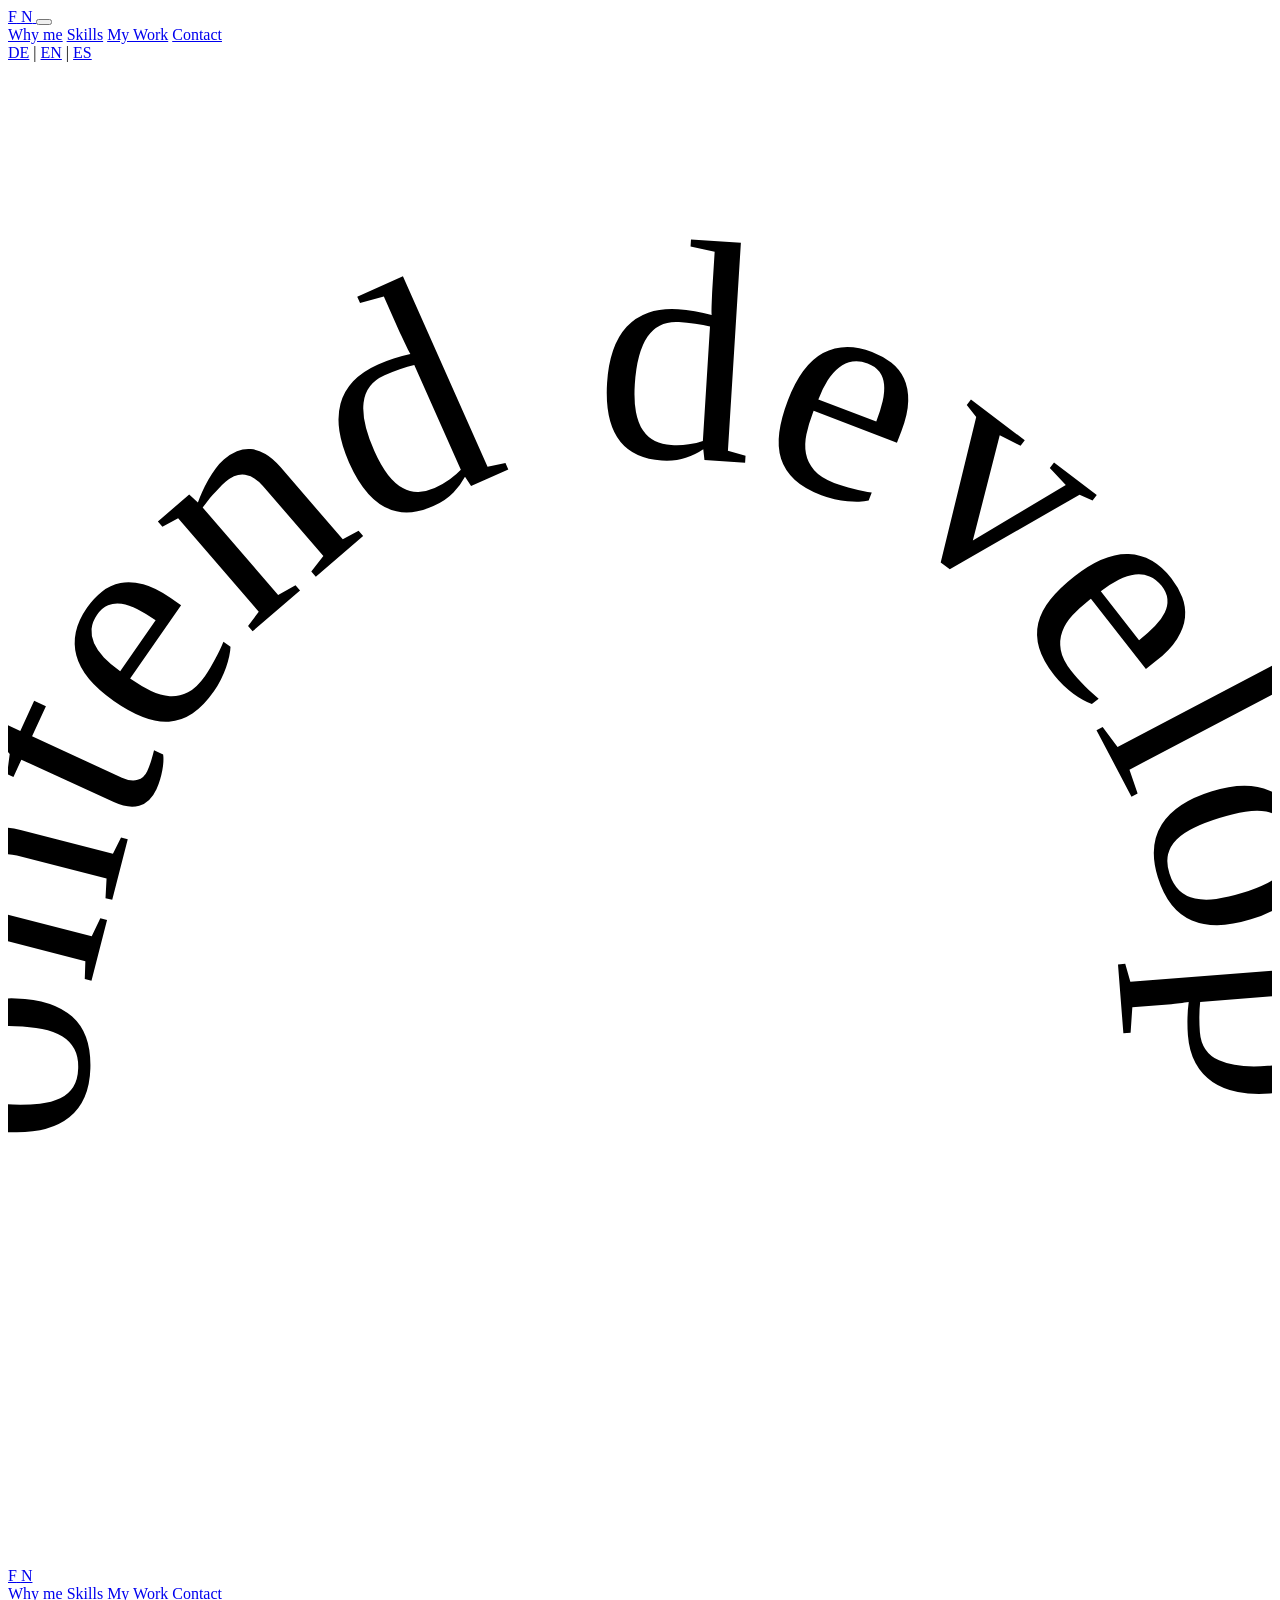
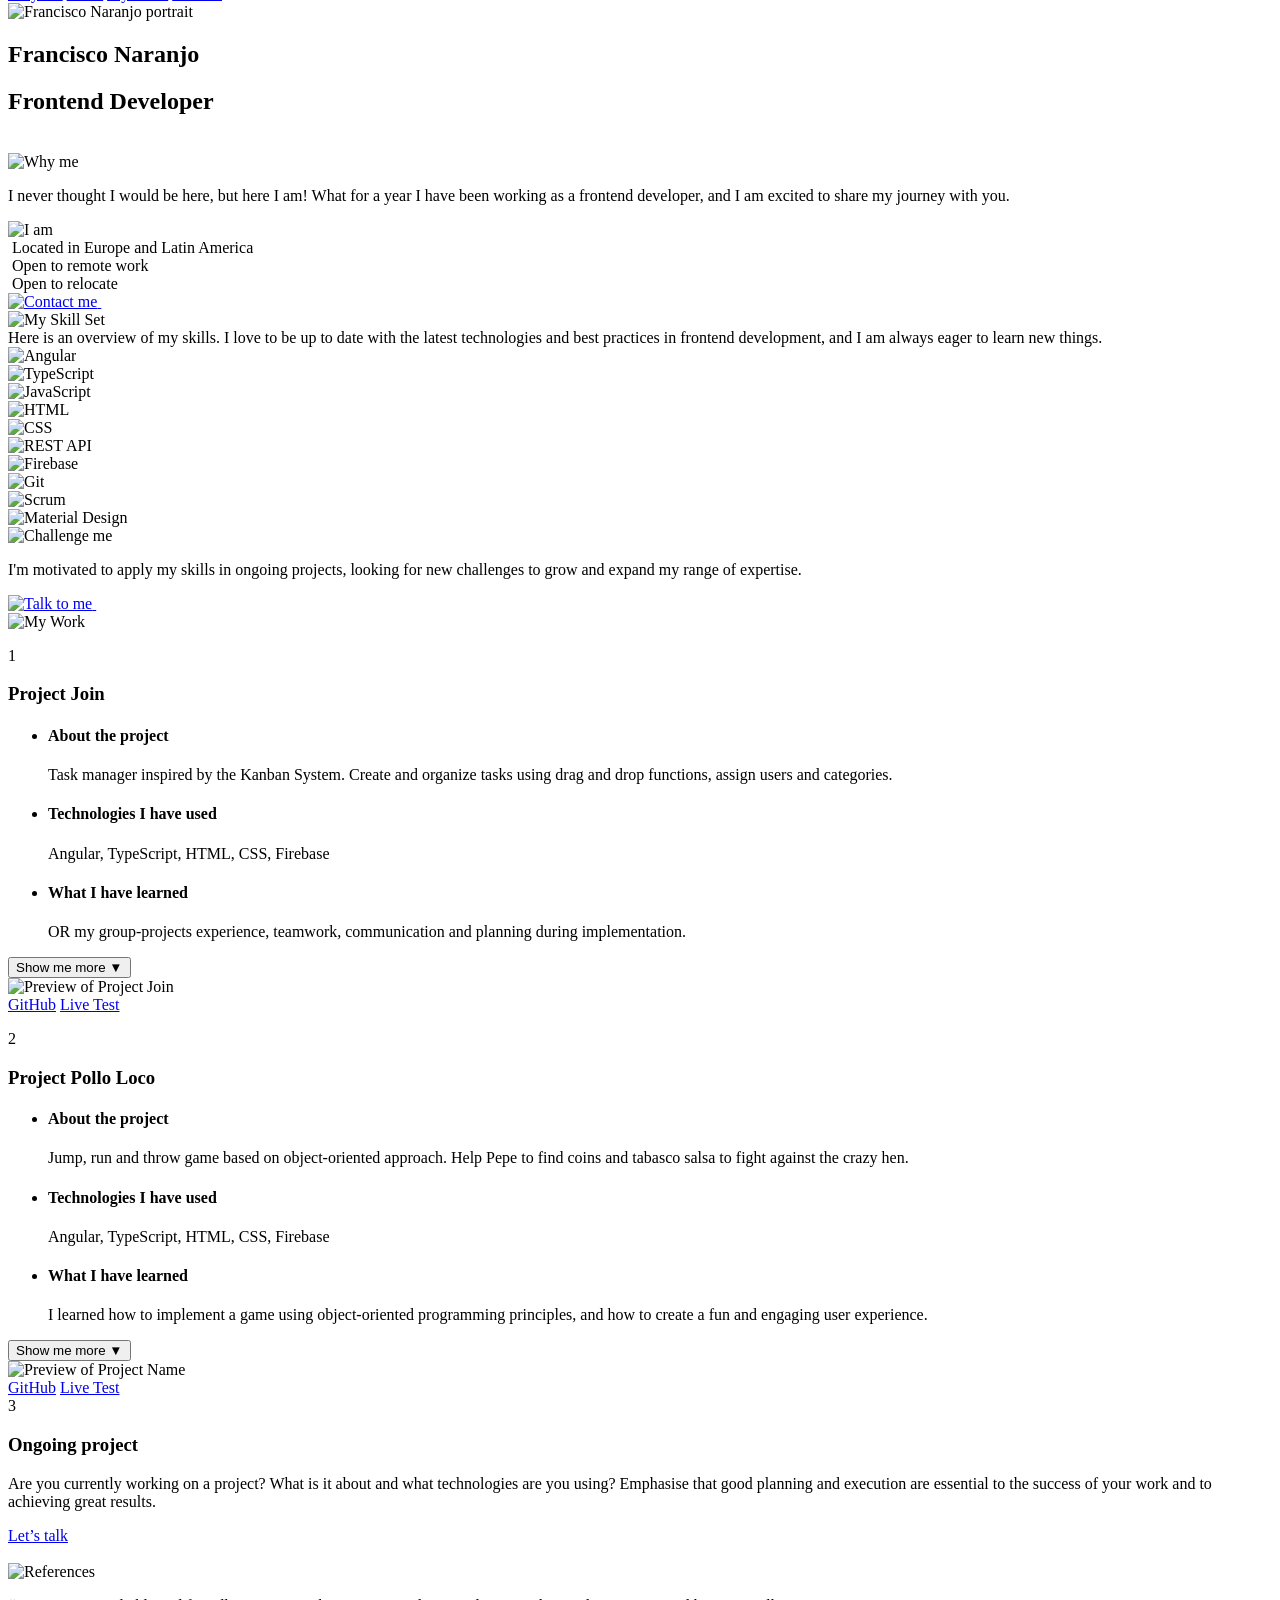
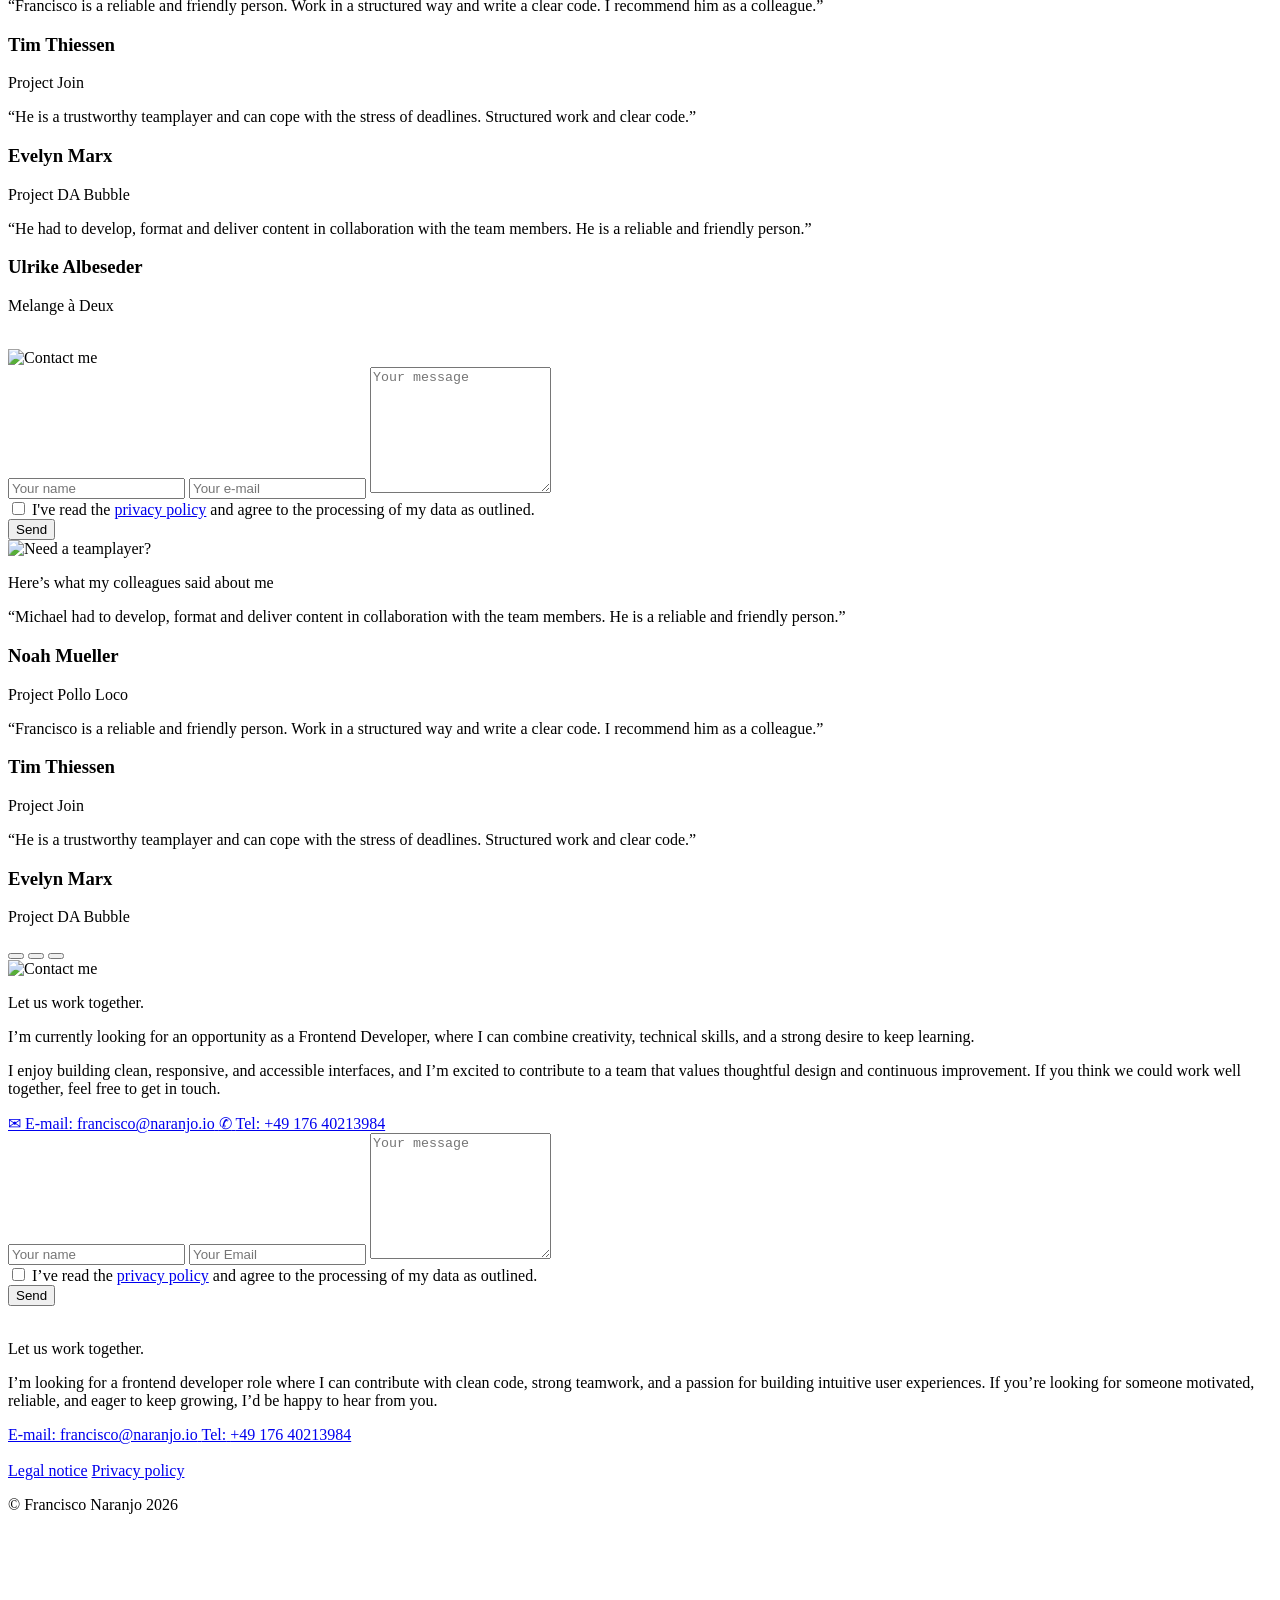
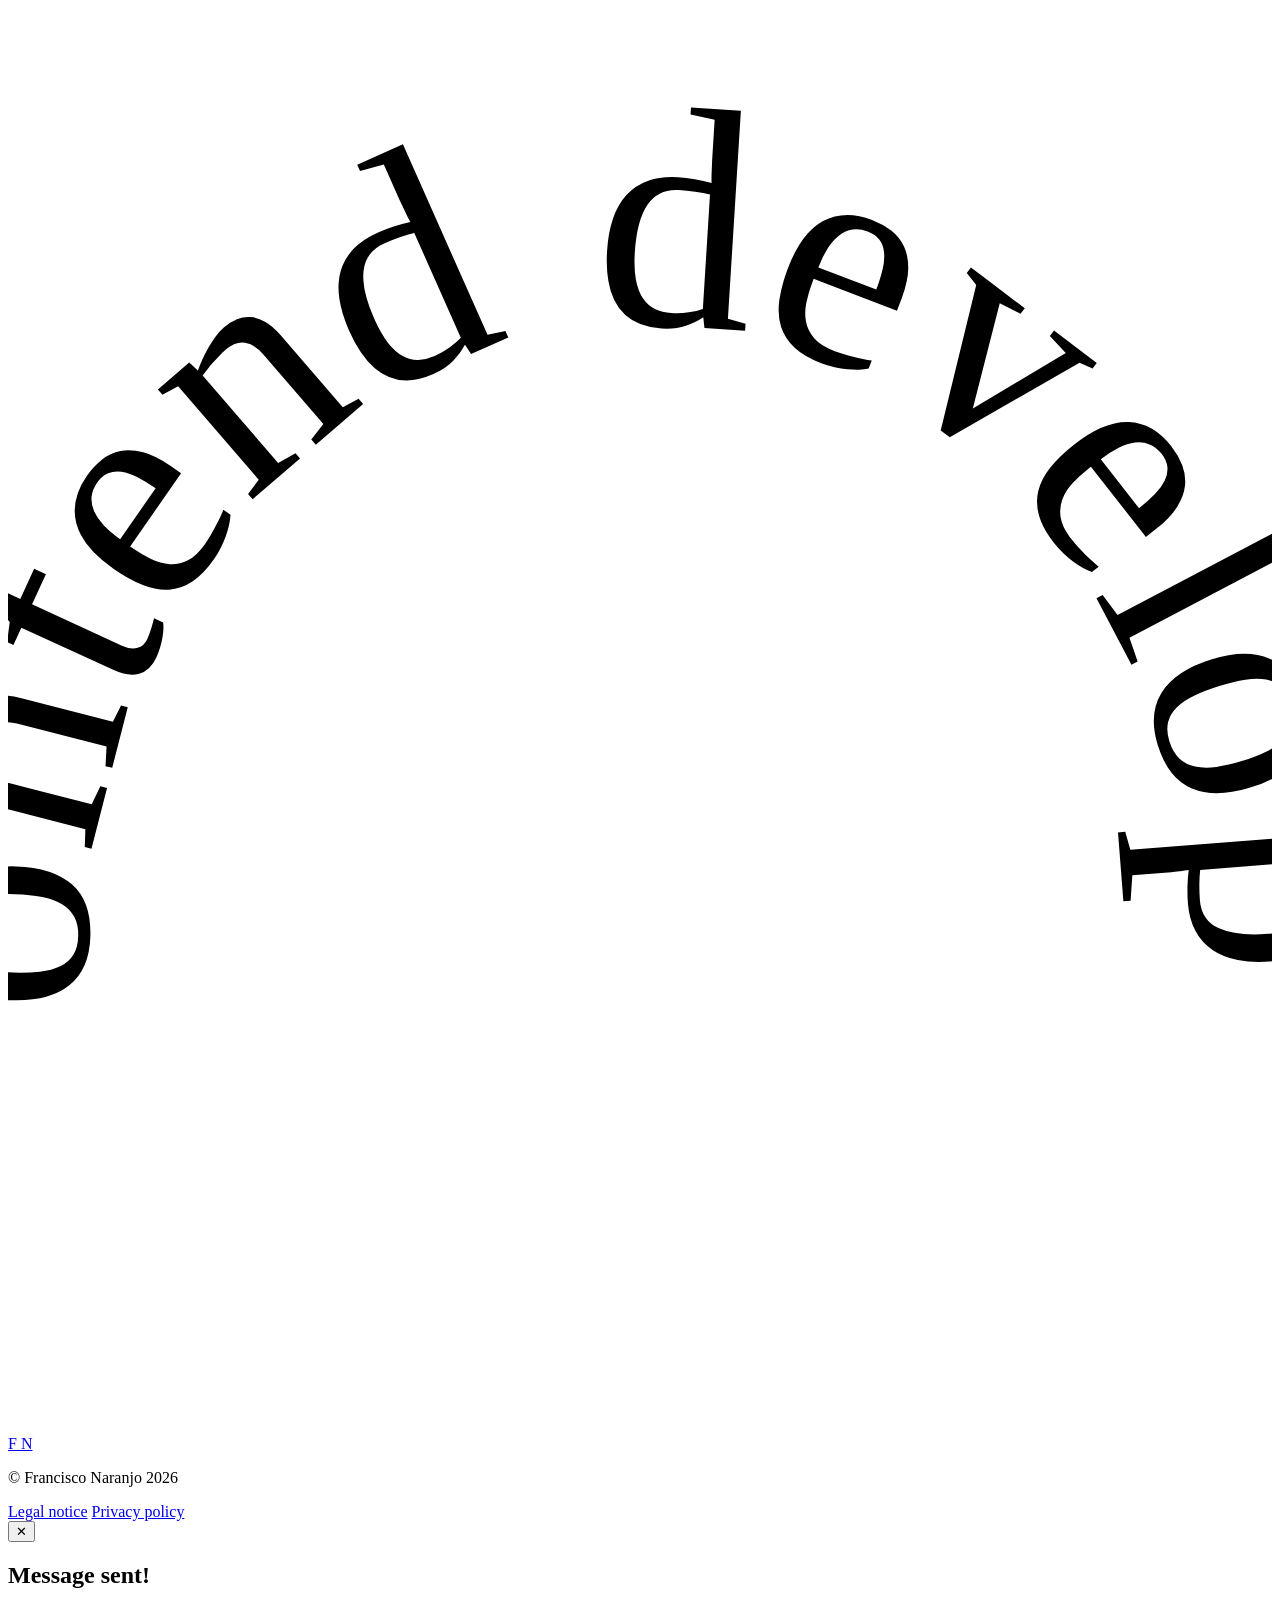
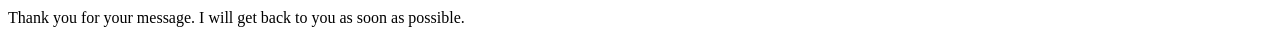
==== commit 9001d86e: "refactor: improve responsive layout and form scripts" ====
--- a/index.html
+++ b/index.html
@@ -49,8 +49,14 @@
     <link rel="stylesheet" href="css/ipad-pro.css" />
 
     <script src="https://unpkg.com/aos@2.3.1/dist/aos.js" defer></script>
+    <script src="js/validation-rules.js"></script>
+    <script src="js/validation-state.js"></script>
+    <script src="js/validation-fields.js"></script>
+    <script src="js/validation-privacy.js"></script>
+    <script src="js/validation-events.js"></script>
     <script src="js/validation.js"></script>
     <script src="js/aos.js" defer></script>
+    <!-- <script src="js/main-utils.js"></script> -->
     <script src="js/main.js" defer></script>
     <script src="js/submit.js" defer></script>
     <script src="js/language.js" defer></script>
@@ -197,7 +203,10 @@
       <!-- Section: Home -->
       <section id="home" class="hero" data-aos="portfolio-fade">
         <div class="hero__portrait">
-          <img src="assets/img/portrait.webp" alt="Francisco Naranjo portrait" />
+          <img
+            src="assets/img/portrait.webp"
+            alt="Francisco Naranjo portrait"
+          />
         </div>
 
         <h1 class="hero__name" aria-label="Francisco Naranjo">
@@ -954,10 +963,7 @@
             </div>
           </div>
           <div class="contactMobile__details">
-            <a
-              href="mailto:francisco@naranjo.io"
-              class="contactMobile__detail"
-            >
+            <a href="mailto:francisco@naranjo.io" class="contactMobile__detail">
               <span class="contactMobile__detailIcon" aria-hidden="true"
                 >✉</span
               >
@@ -1075,7 +1081,11 @@
 
       <!-- footer -->
 
-      <footer id="footer" class="contact__footerSection" data-aos="portfolio-fade">
+      <footer
+        id="footer"
+        class="contact__footerSection"
+        data-aos="portfolio-fade"
+      >
         <div class="contact__footerMain">
           <div class="contact__info">
             <p class="contact__infoLead">Let us work together.</p>
@@ -1089,17 +1099,12 @@
             </p>
 
             <div class="contact__details">
-              <a
-                href="mailto:francisco@naranjo.io"
-                class="contact__detail"
-              >
+              <a href="mailto:francisco@naranjo.io" class="contact__detail">
                 <span class="contact__detailIcon" aria-hidden="true">
                   <!-- svg -->
                 </span>
                 <span class="contact__detailLabel">E-mail:</span>
-                <span class="contact__detailValue"
-                  >francisco@naranjo.io</span
-                >
+                <span class="contact__detailValue">francisco@naranjo.io</span>
               </a>
 
               <a href="tel:+4917640213984" class="contact__detail">
--- a/css/ipad-pro.css
+++ b/css/ipad-pro.css
@@ -102,7 +102,7 @@
 
   .whyMe__headline {
     left: 34px;
-    top: 34%;
+    top: 33%;
   }
 
   .whyMe__headlineSvg {
@@ -153,7 +153,7 @@
 
   .skills__headline {
     left: 36px;
-    top: 58%;
+    top: 53%;
     transform: translateY(-50%);
   }
 
@@ -275,7 +275,7 @@
   }
 
   .workCard__btn {
-    min-width: 94px;
+    min-width: 80px;
     min-height: 38px;
     font-size: 13px;
   }
@@ -387,3 +387,32 @@
     line-height: 1.35;
   }
 }
+
+/* iPad Air portrait: prevent skills aside overlap */
+@media screen and (min-width: 769px) and (max-width: 899px) and (min-height: 1000px) and (orientation: portrait) {
+  .skills__intro {
+    bottom: 250px;
+    width: min(460px, calc(100% - 300px));
+  }
+
+  .skills__grid {
+    grid-template-columns: repeat(5, 56px);
+    gap: 18px 20px;
+  }
+
+  .skills__icon {
+    width: 52px;
+  }
+
+  .skills__aside {
+    left: 160px;
+    right: auto;
+    bottom: 105px;
+    width: 430px;
+  }
+
+  .skills__asideText {
+    font-size: 16px;
+    line-height: 1.35;
+  }
+}
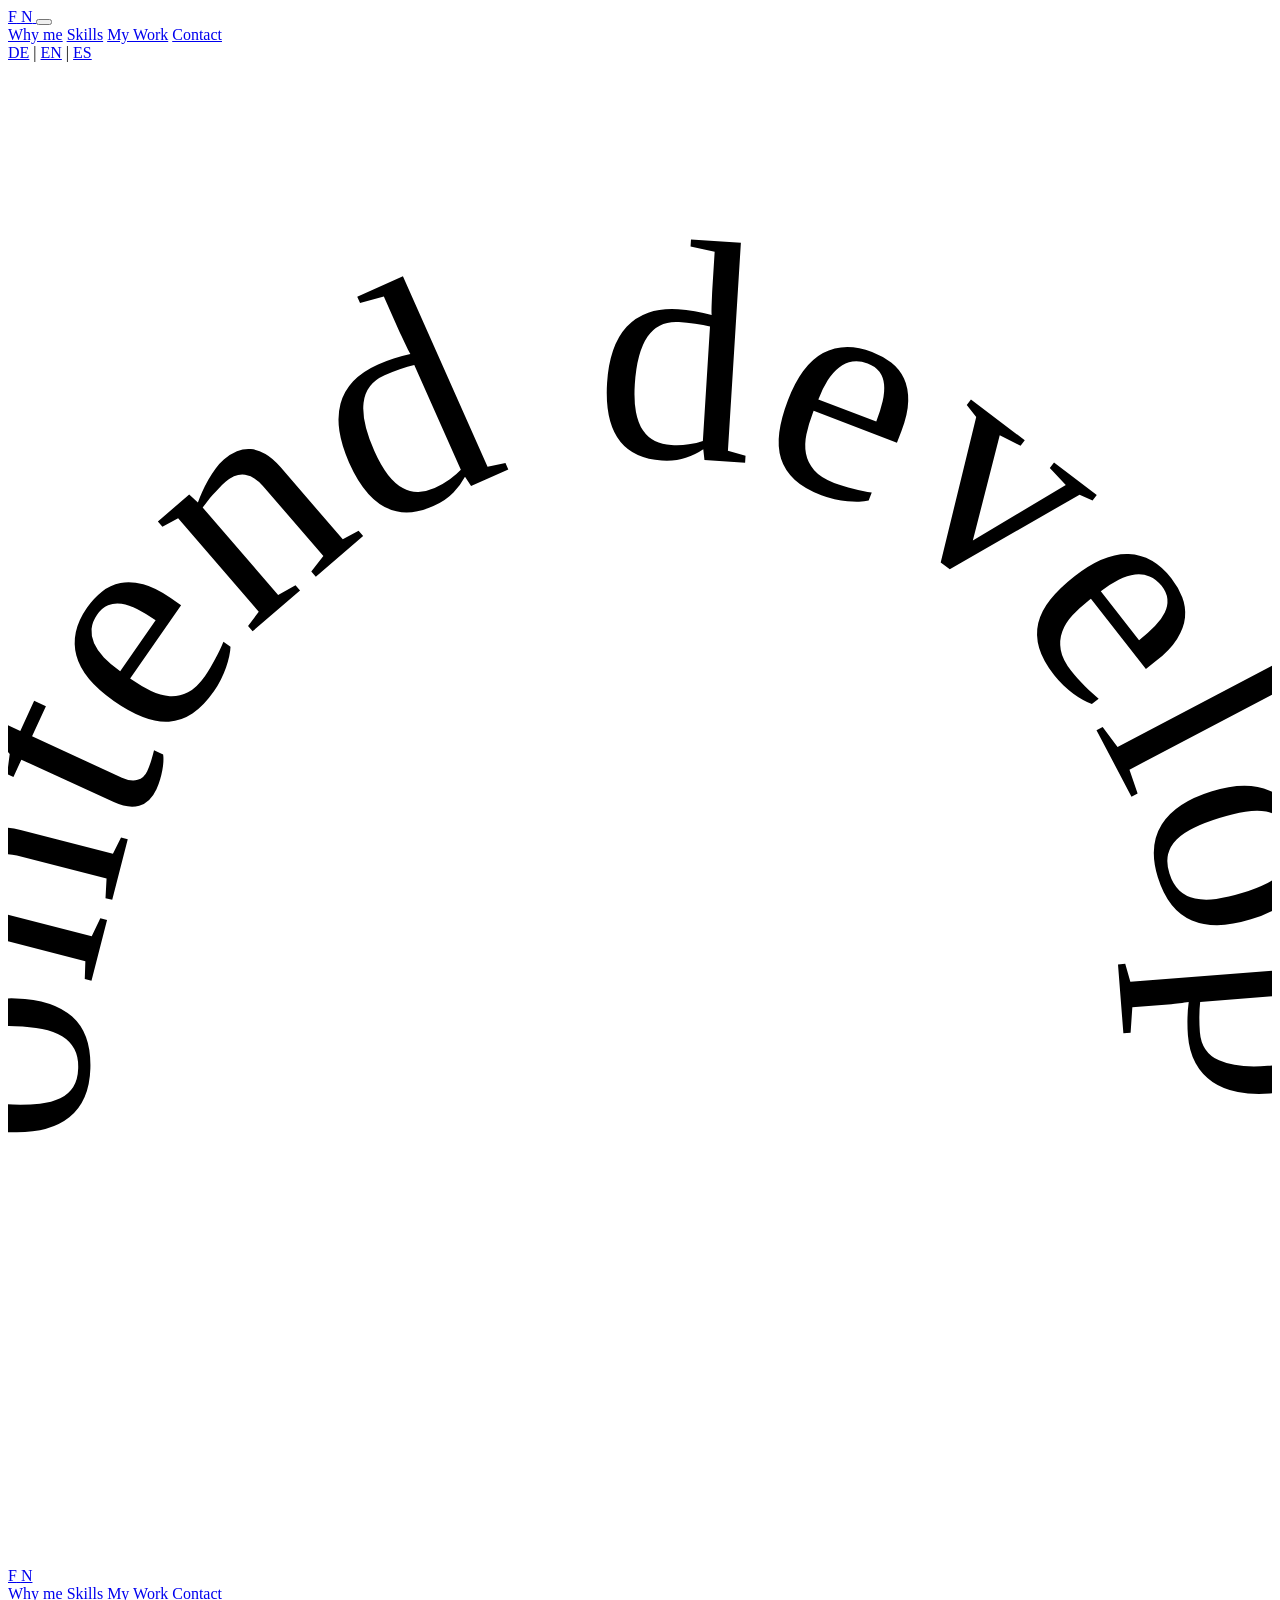
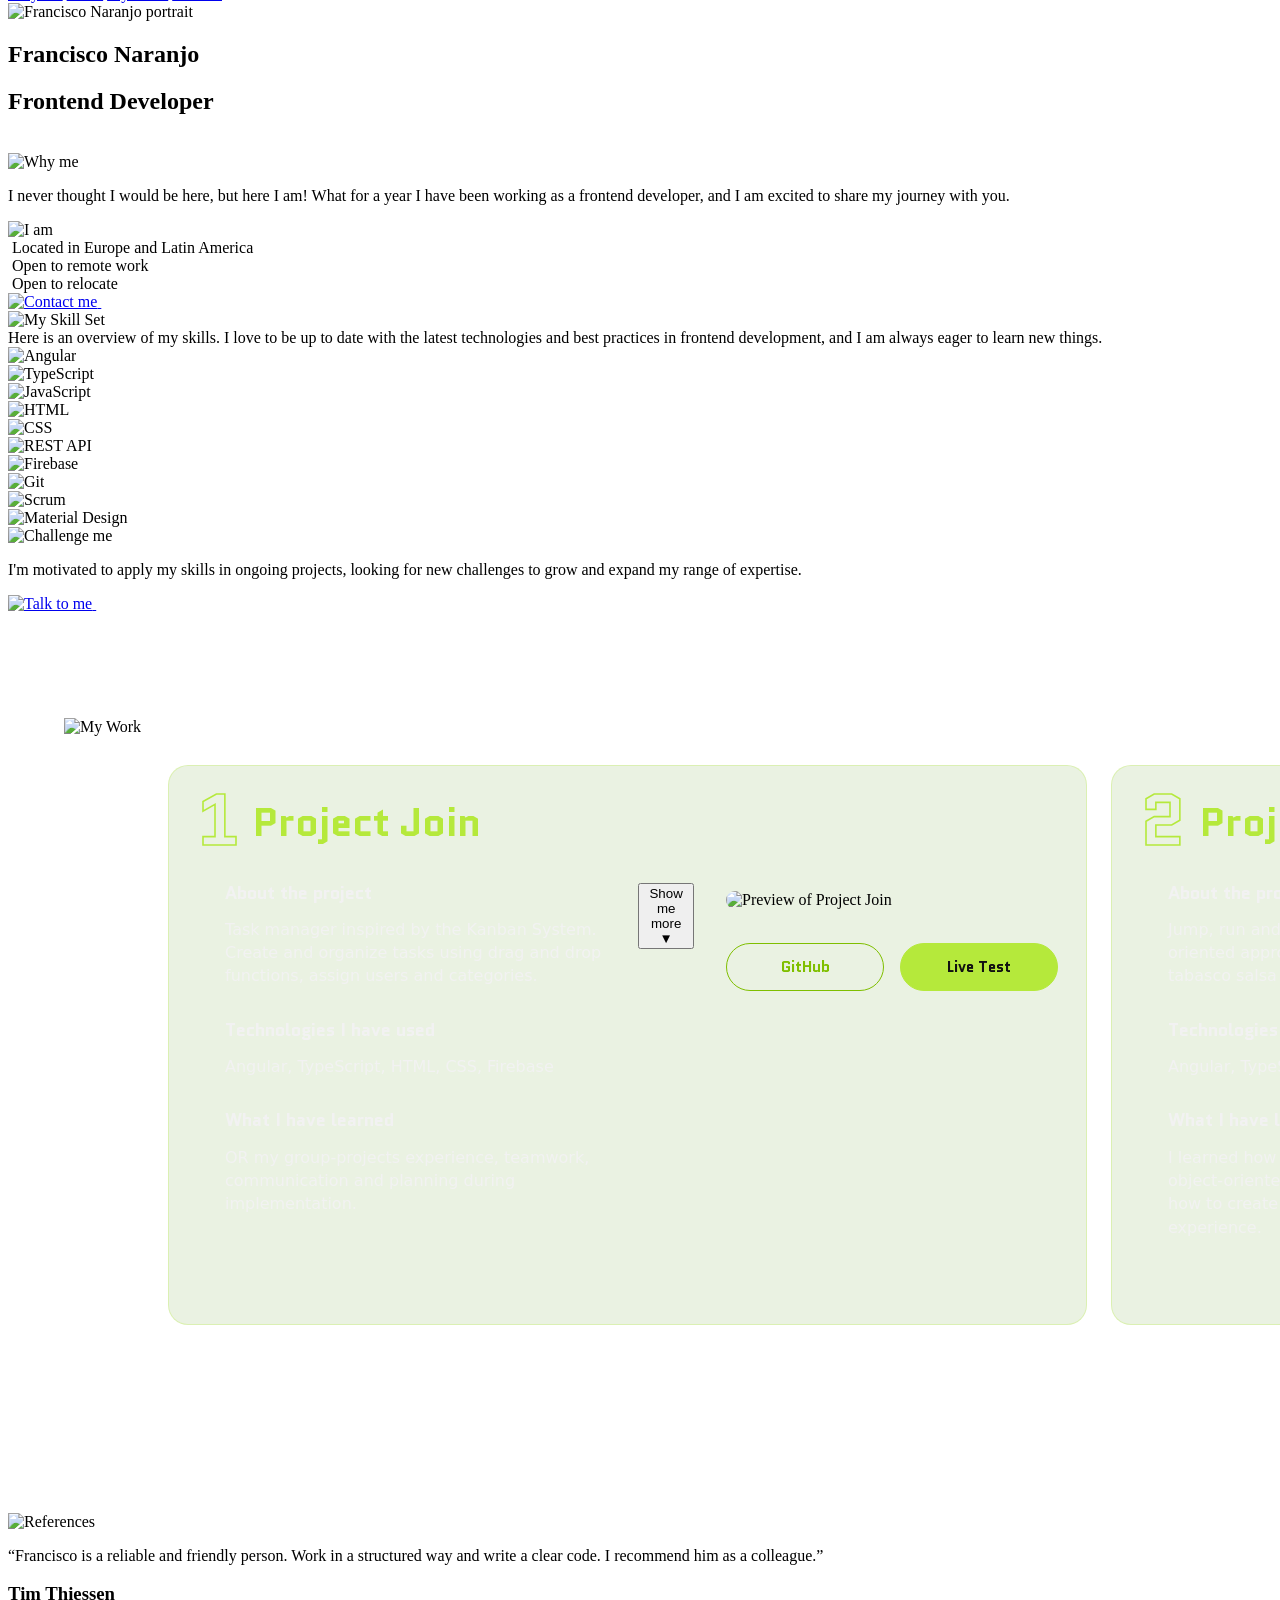
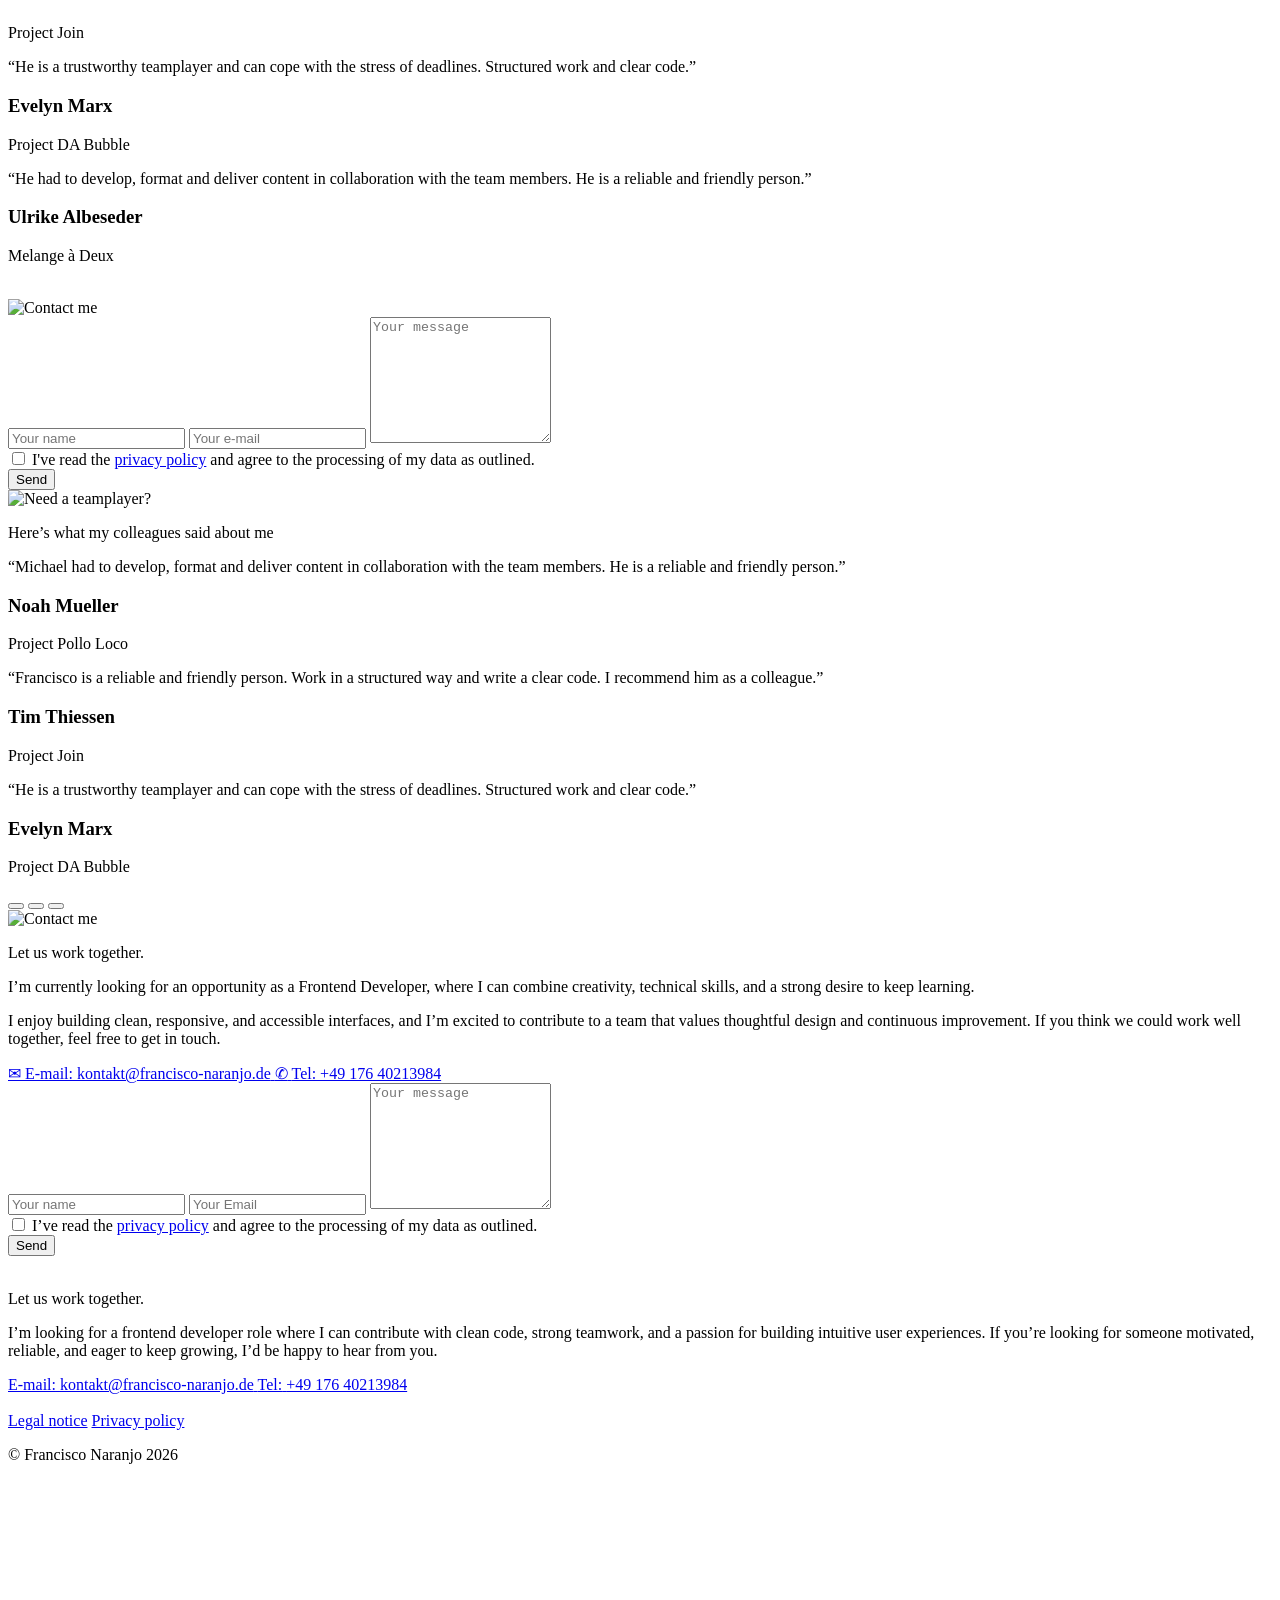
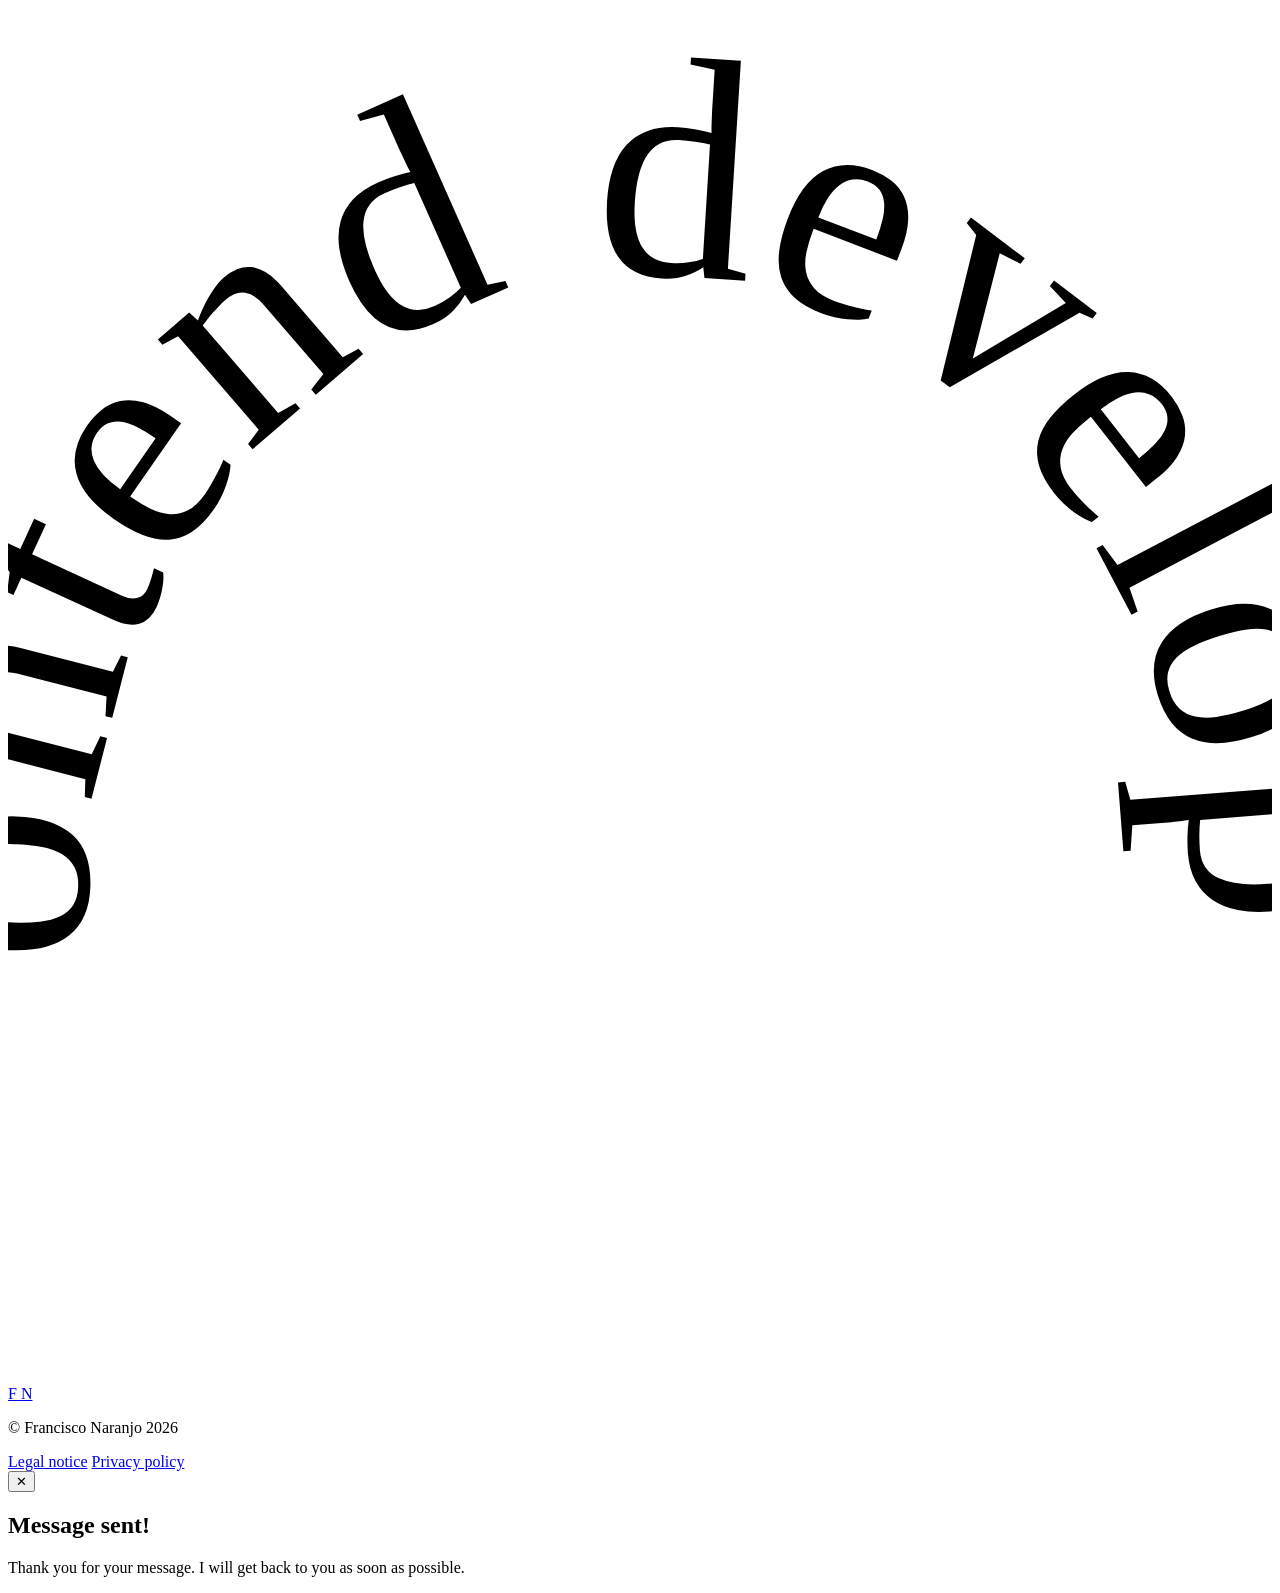
==== commit e1c7c421: "Update portfolio.de" ====
--- a/index.html
+++ b/index.html
@@ -49,16 +49,23 @@
     <link rel="stylesheet" href="css/ipad-pro.css" />
 
     <script src="https://unpkg.com/aos@2.3.1/dist/aos.js" defer></script>
-    <script src="js/validation-rules.js"></script>
-    <script src="js/validation-state.js"></script>
-    <script src="js/validation-fields.js"></script>
-    <script src="js/validation-privacy.js"></script>
-    <script src="js/validation-events.js"></script>
-    <script src="js/validation.js"></script>
+
+    <script src="js/validation/validation-rules.js" defer></script>
+    <script src="js/validation/validation-state.js" defer></script>
+    <script src="js/validation/validation-fields.js" defer></script>
+    <script src="js/validation/validation-privacy.js" defer></script>
+    <script src="js/validation/validation-events.js" defer></script>
+    <script src="js/validation/validation.js" defer></script>
+
     <script src="js/aos.js" defer></script>
-    <!-- <script src="js/main-utils.js"></script> -->
+    <script src="js/navigation.js" defer></script>
     <script src="js/main.js" defer></script>
-    <script src="js/submit.js" defer></script>
+
+    <script src="js/submit/submit-config.js" defer></script>
+    <script src="js/submit/submit-overlay.js" defer></script>
+    <script src="js/submit/submit-request.js" defer></script>
+    <script src="js/submit/submit.js" defer></script>
+
     <script src="js/language.js" defer></script>
   </head>
 
@@ -147,7 +154,7 @@
       <div class="social" aria-label="Social media">
         <a
           class="social__btn icon icon--mail"
-          href="mailto:francisco@naranjo.io"
+          href="mailto:kontakt@francisco-naranjo.de"
           aria-label="Email"
         ></a>
         <!-- <a
@@ -602,10 +609,10 @@
               </div>
             </article>
 
-            <!-- <article class="workCard workCard--collapsible">
+            <article class="workCard workCard--collapsible">
               <div class="workCard__header">
                 <p class="workCard__eyebrow">3</p>
-                <h3 class="workCard__title">Project DA Bubble</h3>
+                <h3 class="workCard__title">Project Memory</h3>
               </div>
 
               <div class="workCard__body">
@@ -613,25 +620,25 @@
                   <li class="workCard__detailItem">
                     <h4 class="workCard__label">About the project</h4>
                     <p class="workCard__text">
-                      Describe briefly what the project does and what problem it
-                      solves. Keep it about the same length as the first two
-                      cards so the layout stays balanced.
+                      Responsive two-player card-matching game with configurable
+                      board sizes, alternating turns, score tracking and
+                      animated card feedback.
                     </p>
                   </li>
 
                   <li class="workCard__detailItem workCard__detailItem--extra">
                     <h4 class="workCard__label">Technologies I have used</h4>
-                    <p class="workCard__text">JavaScript, HTML, CSS</p>
+                    <p class="workCard__text">
+                      TypeScript, SCSS, Vite, HTML
+                    </p>
                   </li>
 
                   <li class="workCard__detailItem workCard__detailItem--extra">
-                    <h4 class="workCard__label">
-                      My group-projects experience
-                    </h4>
+                    <h4 class="workCard__label">What I have learned</h4>
                     <p class="workCard__text">
-                      How many people were in the team and what was your role?
-                      Describe your tasks in 1–2 sentences. It is nice to
-                      mention teamwork and cooperation.
+                      I strengthened my TypeScript skills by structuring game
+                      state, turn logic and card comparisons, while building a
+                      responsive interface and reusable theme system.
                     </p>
                   </li>
                 </ul>
@@ -648,15 +655,15 @@
                 <div class="workCard__media workCard__media--extra">
                   <div class="workCard__previewWrap">
                     <img
-                      src="assets/img/projects/DA-Bubble.svg"
-                      alt="Preview of Project DA Bubble"
+                      src="assets/img/projects/memory-preview.svg"
+                      alt="Preview of Project Memory"
                       class="workCard__preview"
                     />
                   </div>
 
                   <div class="workCard__actions">
                     <a
-                      href="https://github.com/your-username/da-bubble"
+                      href="https://github.com/OBO-WAN/Memory"
                       class="workCard__btn"
                       target="_blank"
                       rel="noopener noreferrer"
@@ -664,7 +671,7 @@
                     >
 
                     <a
-                      href="https://your-live-demo-link.com"
+                      href="https://memory.francisco-naranjo.de/"
                       class="workCard__btn workCard__btn--primary"
                       target="_blank"
                       rel="noopener noreferrer"
@@ -673,11 +680,11 @@
                   </div>
                 </div>
               </div>
-            </article> -->
+            </article>
           </div>
           <div class="myWork__ongoing">
             <div class="myWork__ongoingHeader">
-              <span class="myWork__ongoingNumber">3</span>
+              <span class="myWork__ongoingNumber">4</span>
               <h3 class="myWork__ongoingTitle">Ongoing project</h3>
             </div>
 
@@ -963,12 +970,12 @@
             </div>
           </div>
           <div class="contactMobile__details">
-            <a href="mailto:francisco@naranjo.io" class="contactMobile__detail">
+            <a href="mailto:kontakt@francisco-naranjo.de" class="contactMobile__detail">
               <span class="contactMobile__detailIcon" aria-hidden="true"
                 >✉</span
               >
               <span class="contactMobile__detailText"
-                >E-mail: francisco@naranjo.io</span
+                >E-mail: kontakt@francisco-naranjo.de</span
               >
             </a>
 
@@ -1055,7 +1062,7 @@
             <div class="contactMobile__socialLinks" aria-label="Social media">
               <a
                 class="contactMobile__socialLink contactMobile__socialLink--mail"
-                href="mailto:francisco@naranjo.io"
+                href="mailto:kontakt@francisco-naranjo.de"
                 aria-label="Email"
               ></a>
 
@@ -1099,12 +1106,12 @@
             </p>
 
             <div class="contact__details">
-              <a href="mailto:francisco@naranjo.io" class="contact__detail">
+              <a href="mailto:kontakt@francisco-naranjo.de" class="contact__detail">
                 <span class="contact__detailIcon" aria-hidden="true">
                   <!-- svg -->
                 </span>
                 <span class="contact__detailLabel">E-mail:</span>
-                <span class="contact__detailValue">francisco@naranjo.io</span>
+                <span class="contact__detailValue">kontakt@francisco-naranjo.de</span>
               </a>
 
               <a href="tel:+4917640213984" class="contact__detail">
--- a/css/myWork.css
+++ b/css/myWork.css
@@ -0,0 +1,308 @@
+.myWork__section {
+  position: relative;
+  width: calc(160px + (919px * 3) + (24px * 2) + 32px + 420px);
+  /* currently 3 project cards + gaps + ongoing-project panel */
+    /*if needed, change to calc (160px + (919px * number of cards) + (24px * (number of cards - 1)) + 32px + 420px*/
+  min-width: calc(100vw - var(--sidebar-w));
+  height: 100vh;
+  flex-shrink: 0;
+  overflow: visible;
+}
+
+.myWork__headline {
+  position: absolute;
+  left: 56px;
+  top: 25%;
+  transform: translateY(-50%);
+  display: flex;
+  align-items: center;
+  justify-content: center;
+  z-index: 2;
+}
+
+.myWork__headlineSvg {
+  display: block;
+  height: 240px;
+  width: auto;
+}
+
+.myWork__headlineSvg--mi-trabajo-es {
+  width: 280px;
+}
+
+.myWork__content {
+  position: absolute;
+  left: 160px;
+  top: 48%;
+  transform: translateY(-50%);
+  display: flex;
+  align-items: flex-start;
+  gap: 32px;
+}
+
+.myWork__cards {
+  display: flex;
+  gap: 24px;
+  align-items: stretch;
+}
+
+.workCard {
+  flex: 0 0 919px;
+  width: 919px;
+  min-height: 560px;
+  padding: 22px 28px 28px;
+  box-sizing: border-box;
+  border: 1px solid rgba(181, 233, 59, 0.28);
+  border-radius: 20px;
+  background: rgba(139, 183, 95, 0.18);
+}
+
+.workCard__header {
+  display: flex;
+  align-items: flex-start;
+  gap: 14px;
+  margin-bottom: 18px;
+}
+
+.workCard__eyebrow {
+  margin: 0;
+  flex-shrink: 0;
+  font-family: "Quantico", system-ui, sans-serif;
+  font-size: 72px;
+  line-height: 0.9;
+  font-weight: 700;
+  color: transparent;
+  -webkit-text-stroke: 1.6px #b5e93b;
+}
+
+.workCard__title {
+  margin: 14px 0 0;
+  font-family: "Quantico", system-ui, sans-serif;
+  font-size: 40px;
+  line-height: 1;
+  font-weight: 700;
+  color: #b5e93b;
+}
+
+.workCard__body {
+  display: flex;
+  justify-content: space-between;
+  align-items: flex-start;
+  gap: 32px;
+  padding: 12px 0 0 0;
+}
+
+.workCard__details {
+  margin: 0;
+  padding: 0;
+  list-style: none;
+  max-width: 420px;
+  display: flex;
+  flex-direction: column;
+  gap: 32px;
+}
+
+.workCard__detailItem {
+  position: relative;
+  padding-left: 28px;
+}
+
+.workCard__detailItem::before {
+  content: "";
+  position: absolute;
+  left: 0;
+  top: 3px;
+  width: 12px;
+  height: 12px;
+  background-image: url("../assets/img/projects/marker.svg");
+  background-repeat: no-repeat;
+  background-position: center;
+  background-size: contain;
+}
+
+.workCard__label {
+  margin: 0 0 14px;
+  font-family: "Quantico", system-ui, sans-serif;
+  font-size: 18px;
+  line-height: 1.2;
+  font-weight: 700;
+  color: #f2f2f2;
+}
+
+.workCard__text {
+  margin: 0;
+  font-family: system-ui, sans-serif;
+  font-size: 16px;
+  line-height: 1.45;
+  font-weight: 400;
+  color: #f2f2f2;
+}
+
+.workCard__media {
+  width: 360px;
+  display: flex;
+  flex-direction: column;
+  align-items: stretch;
+  gap: 16px;
+  padding-top: 8px;
+}
+
+.workCard__previewWrap {
+  width: 100%;
+  border-radius: 28px;
+  overflow: hidden;
+}
+
+.workCard__preview {
+  display: block;
+  width: 100%;
+  height: auto;
+}
+
+.workCard__actions {
+  display: flex;
+  gap: 16px;
+  padding-top: 18px;
+}
+
+.workCard__btn {
+  display: inline-flex;
+  align-items: center;
+  justify-content: center;
+  min-width: 112px;
+  min-height: 46px;
+  padding: 0 22px;
+  border-radius: 999px;
+  border: 1px solid #7fbf00;
+  color: #7fbf00;
+  text-decoration: none;
+  font-family: "Quantico", system-ui, sans-serif;
+  font-size: 15px;
+  font-weight: 700;
+  transition: transform 0.2s ease, box-shadow 0.2s ease, background-color 0.2s ease;
+}
+
+.workCard__btn:hover {
+  transform: translateY(-1px);
+}
+
+.workCard__btn--primary {
+  background: #b5e93b;
+  color: #111;
+  border-color: #b5e93b;
+}
+
+.workCard__btn--primary:hover {
+  transform: translateY(-1px);
+  box-shadow: 0 8px 20px rgba(181, 233, 59, 0.22);
+}
+
+.myWork__ongoing {
+  position: relative;
+  top: 0;
+  left: 0;
+  width: 420px;
+  display: flex;
+  flex-direction: column;
+  align-items: flex-start;
+  gap: 20px;
+  z-index: 3;
+}
+
+.myWork__ongoingHeader {
+  display: flex;
+  align-items: center;
+  gap: 14px;
+}
+
+.myWork__ongoingNumber {
+  font-family: "Quantico", system-ui, sans-serif;
+  font-size: 54px;
+  line-height: 0.9;
+  font-weight: 700;
+  color: transparent;
+  -webkit-text-stroke: 2px #b5e93b;
+  flex-shrink: 0;
+}
+
+.myWork__ongoingContent {
+  display: flex;
+  flex-direction: column;
+  gap: 20px;
+}
+
+.myWork__ongoingTitle {
+  margin: 0;
+  font-family: "Quantico", system-ui, sans-serif;
+  font-size: 24px;
+  line-height: 1.1;
+  font-weight: 700;
+  color: #b5e93b;
+}
+
+.myWork__ongoingText {
+  margin: 0;
+  max-width: 320px;
+  font-family: system-ui, sans-serif;
+  font-size: 16px;
+  line-height: 1.35;
+  font-weight: 700;
+  color: #f2f2f2;
+}
+
+.myWork__ongoingBtn {
+  display: inline-flex;
+  align-items: center;
+  justify-content: center;
+  align-self: flex-start;
+  min-width: 124px;
+  min-height: 44px;
+  padding: 0 22px;
+  border-radius: 999px;
+  background: #b5e93b;
+  color: #111;
+  text-decoration: none;
+  font-family: "Quantico", system-ui, sans-serif;
+  font-size: 15px;
+  font-weight: 700;
+  transition: transform 0.2s ease, box-shadow 0.2s ease;
+}
+
+.myWork__ongoingBtn:hover {
+  transform: translateY(-1px);
+  box-shadow: 0 8px 20px rgba(181, 233, 59, 0.22);
+}
+
+.myWork__ongoingBtn:focus-visible {
+  outline: 3px solid #fff;
+  outline-offset: 4px;
+}
+
+.myWork__arrow {
+  position: absolute;
+  right: 0px;
+  top: 90%;
+  transform: translateY(-50%);
+  display: inline-block;
+  z-index: 4;
+  pointer-events: auto;
+}
+
+.myWork__arrow img {
+  display: block;
+  width: auto;
+  height: 32px;
+  transition: transform 0.2s ease;
+}
+
+.myWork__arrow:hover img {
+  transform: translateX(6px);
+}
+
+@media (max-width: 1024px) {
+  .myWork__arrow {
+    right: 32px;
+    top: 90%;
+  }
+}
+
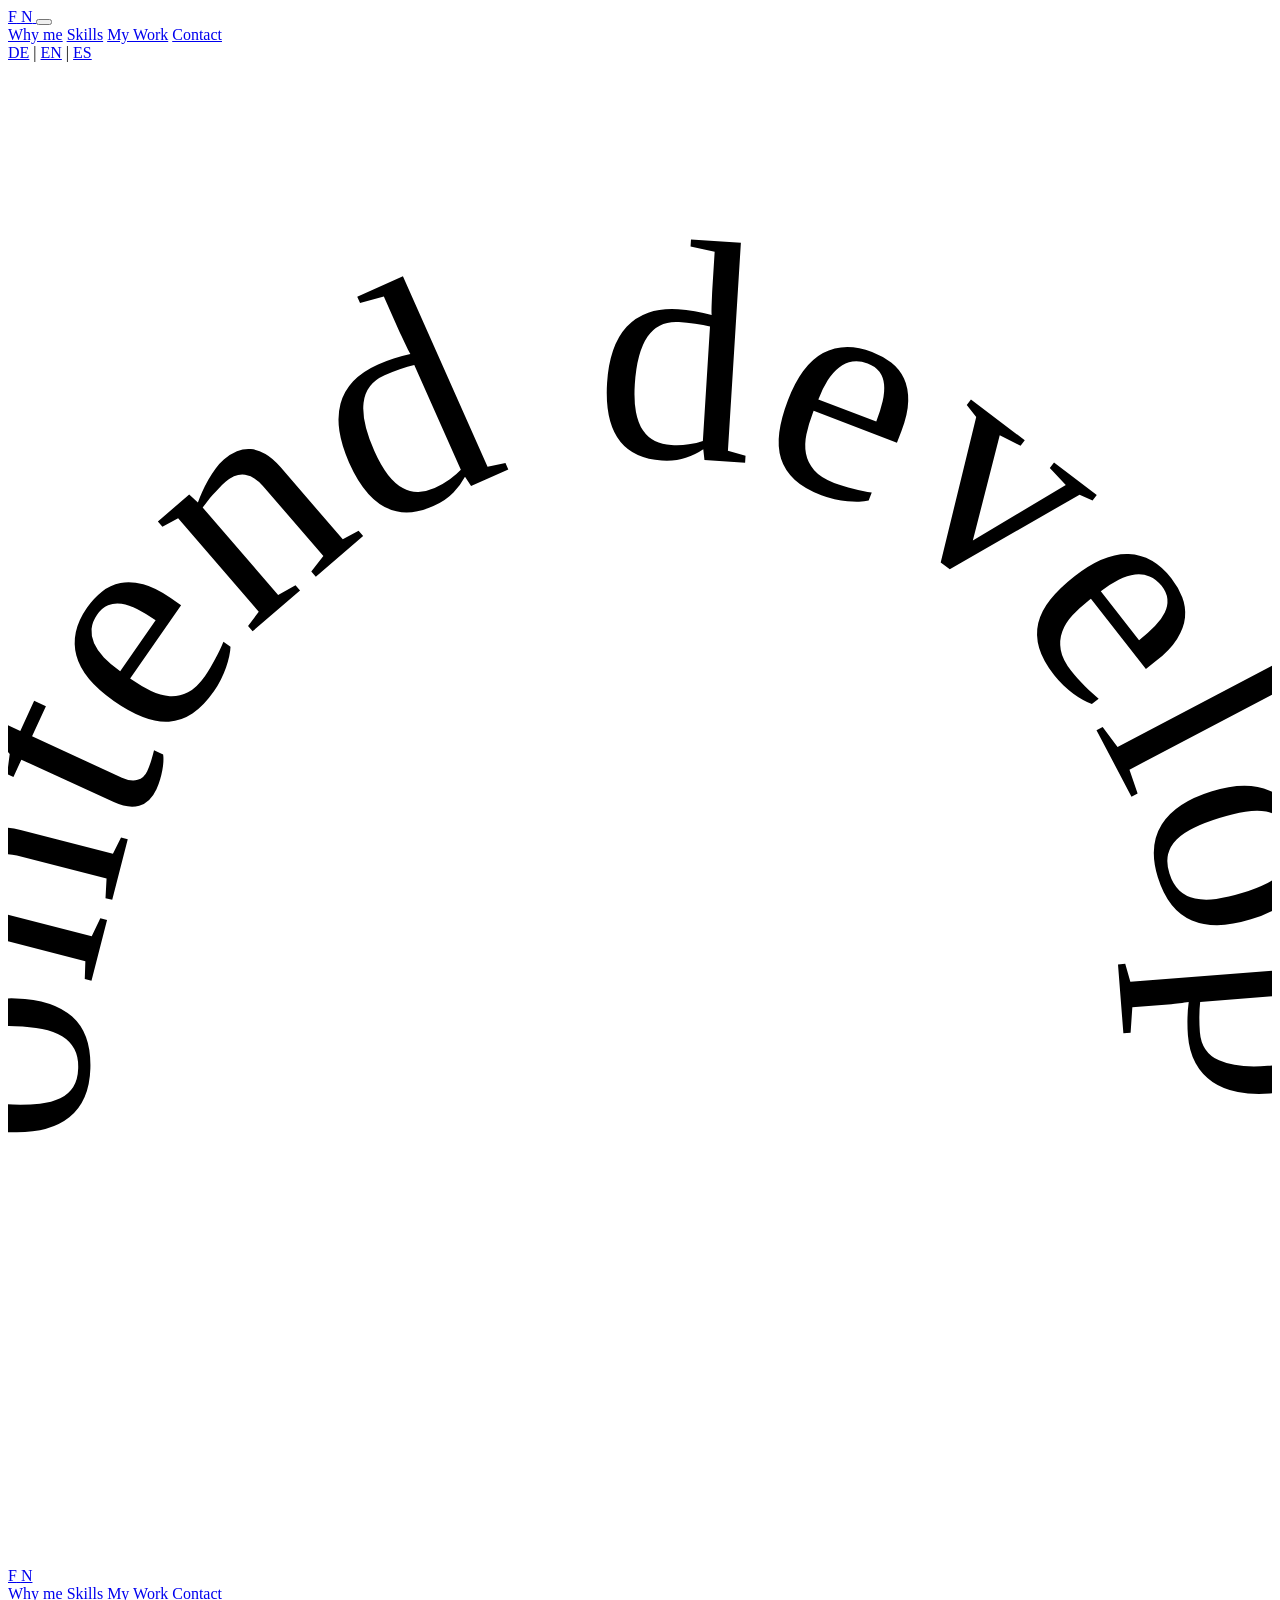
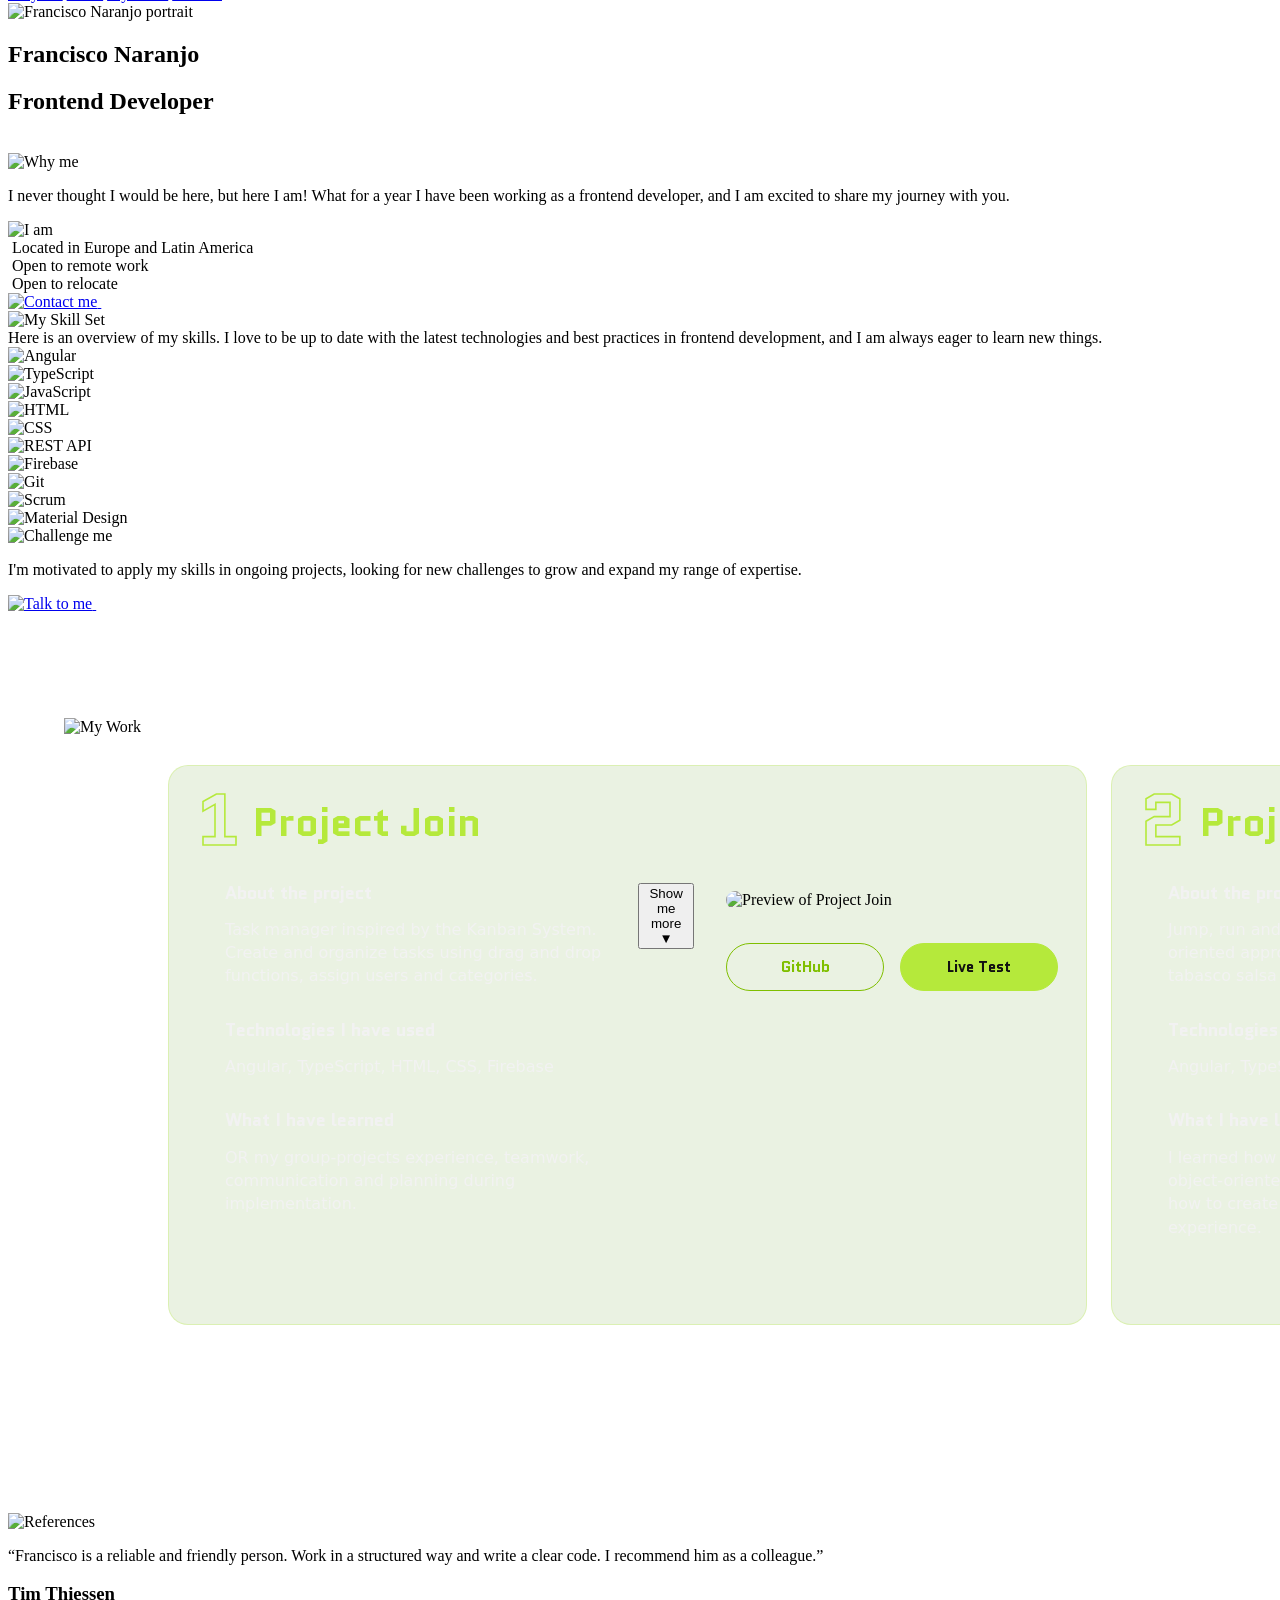
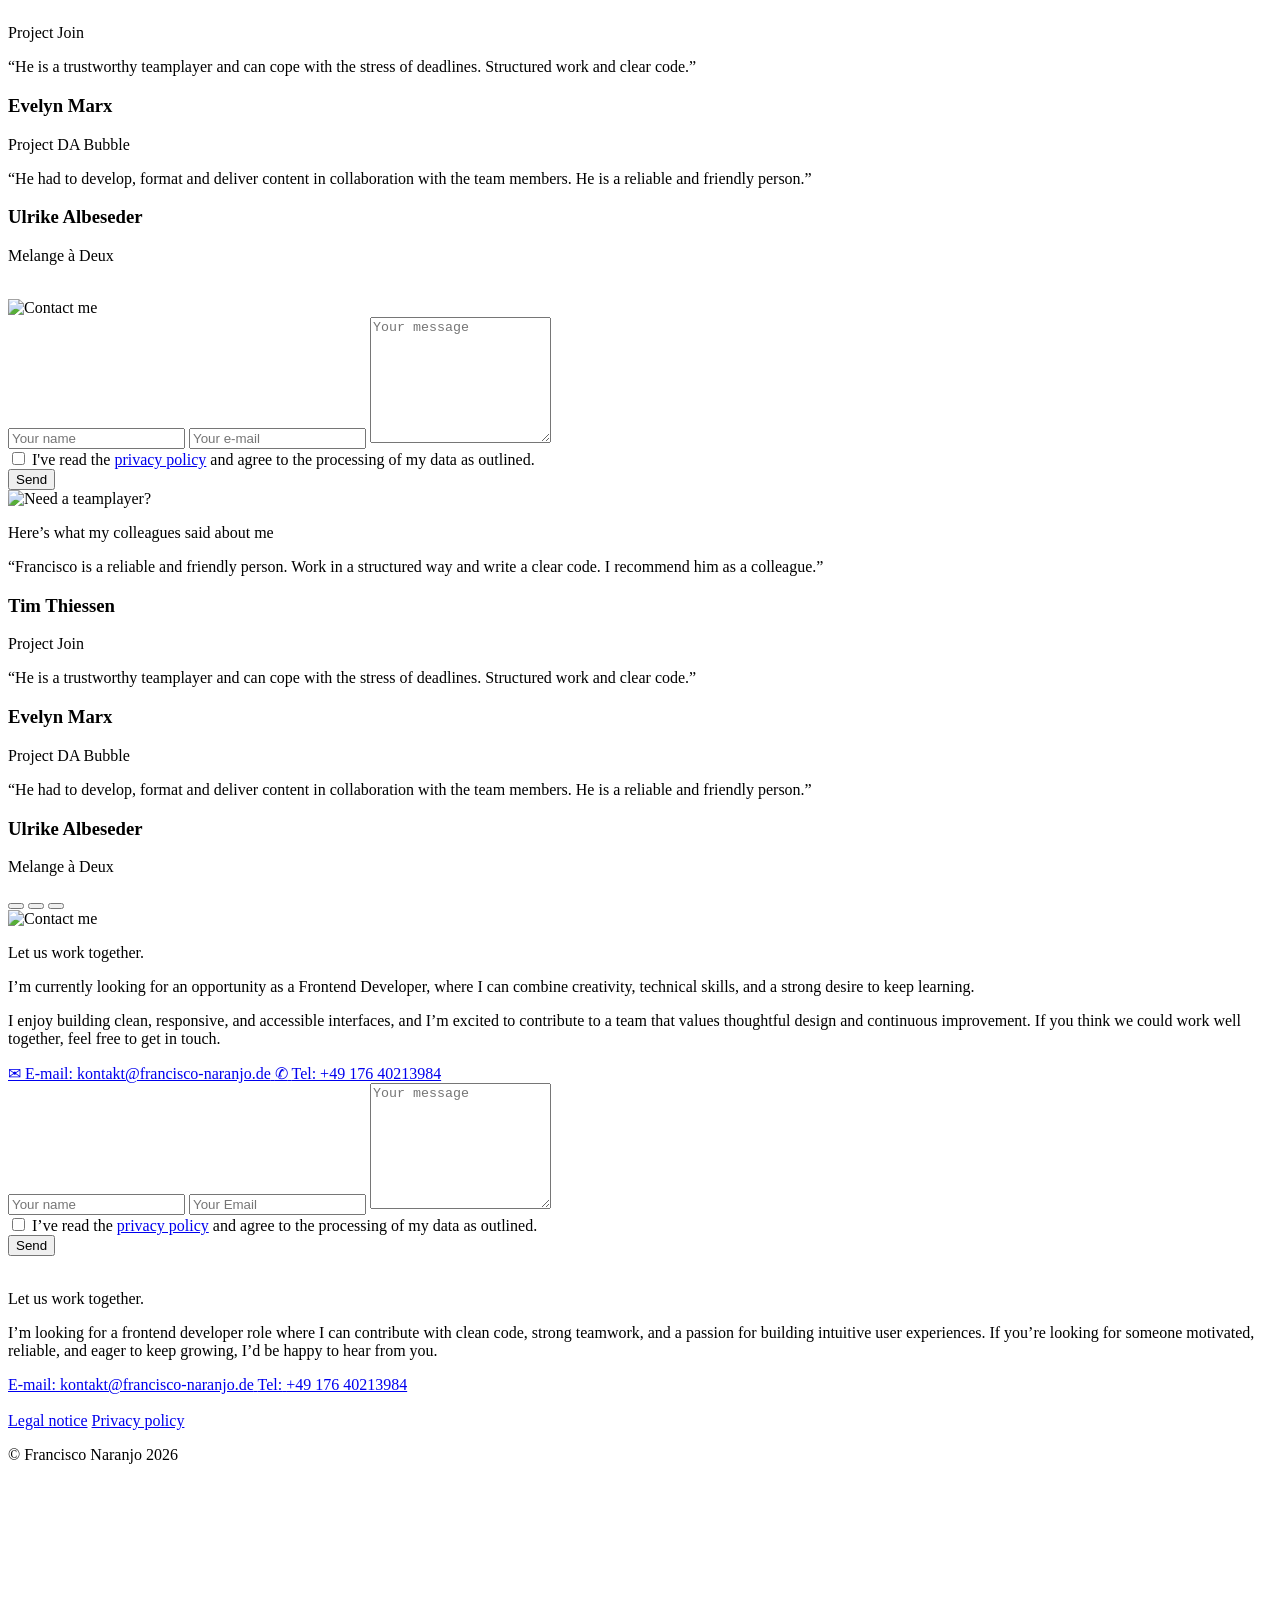
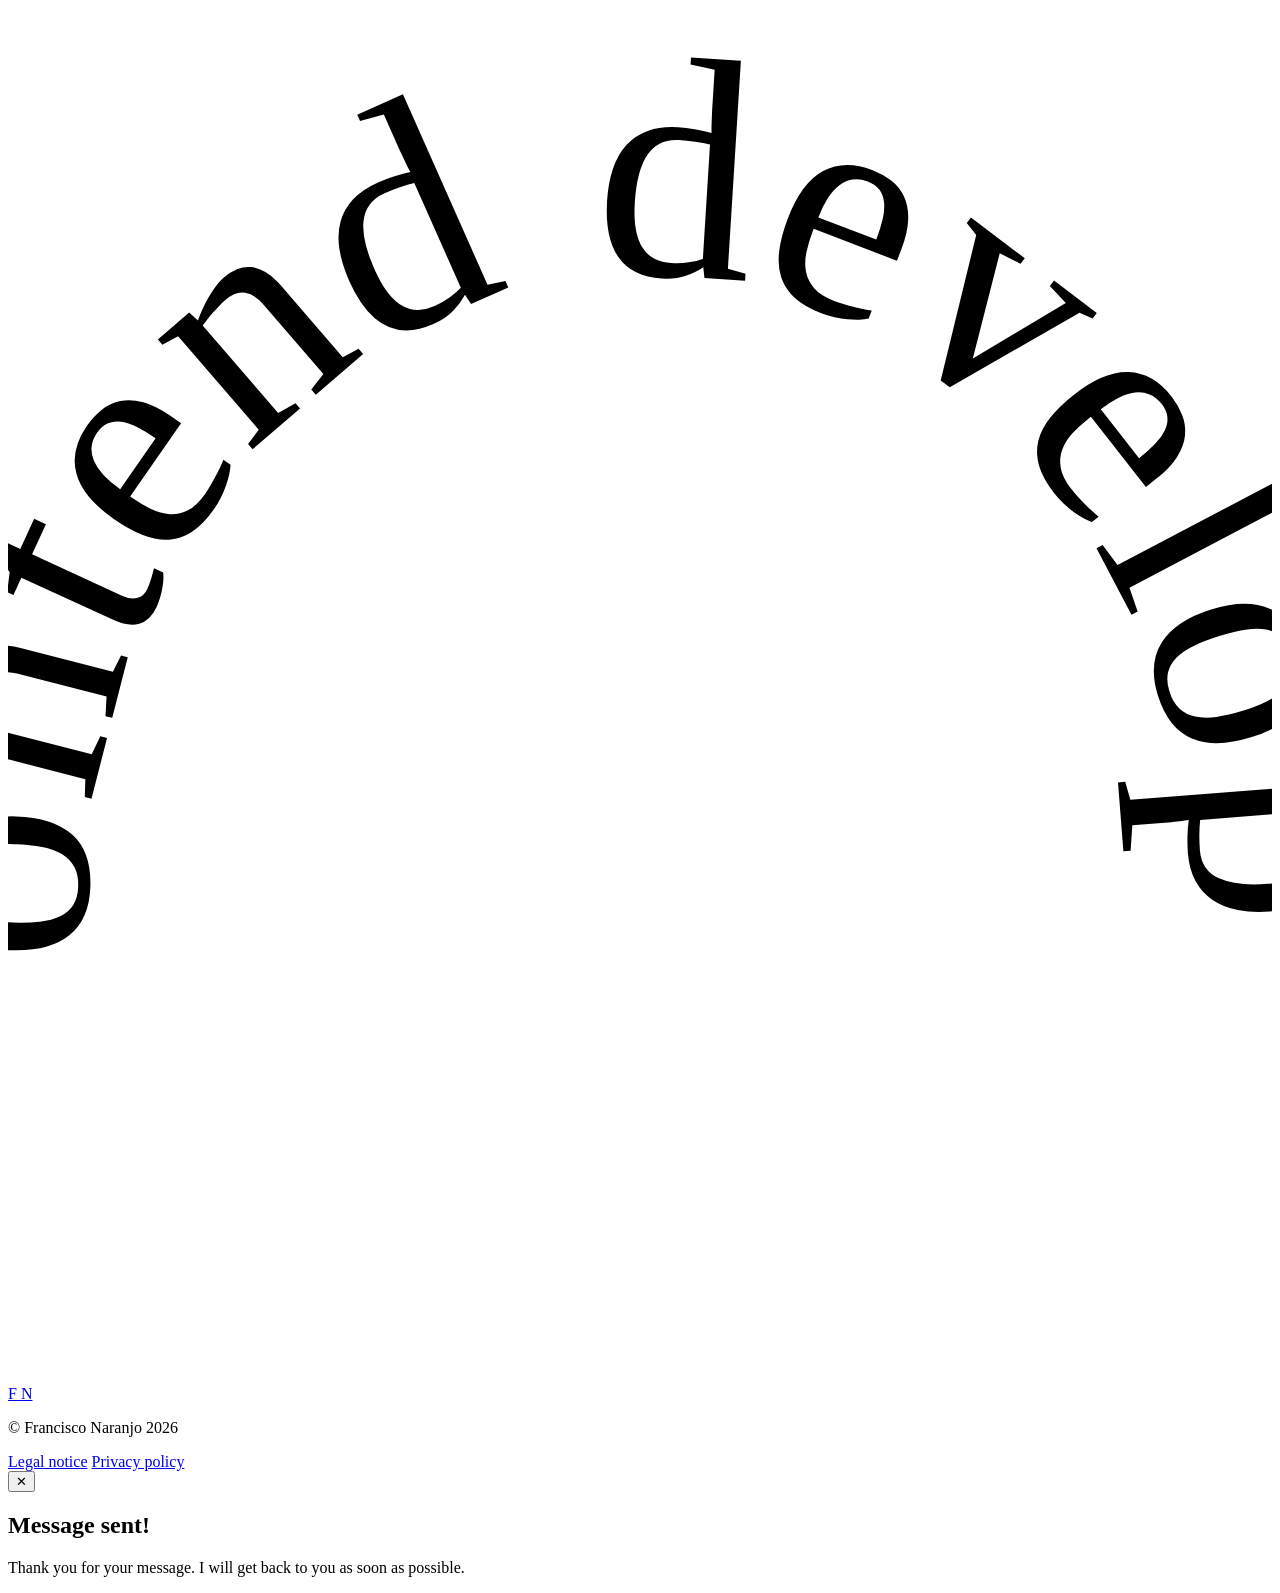
==== commit 149694a6: "Unify mobile testimonials with desktop references" ====
--- a/index.html
+++ b/index.html
@@ -681,10 +681,153 @@
                 </div>
               </div>
             </article>
+
+            <article class="workCard workCard--collapsible">
+              <div class="workCard__header">
+                <p class="workCard__eyebrow">4</p>
+                <h3 class="workCard__title">Project Mélange à Deux</h3>
+              </div>
+
+              <div class="workCard__body">
+                <ul class="workCard__details">
+                  <li class="workCard__detailItem">
+                    <h4 class="workCard__label">About the project</h4>
+                    <p class="workCard__text">
+                      Responsive multi-page website for a music ensemble, featuring concerts, media, booking, newsletter signup and CD ordering.
+                    </p>
+                  </li>
+
+                  <li class="workCard__detailItem workCard__detailItem--extra">
+                    <h4 class="workCard__label">Technologies I have used</h4>
+                    <p class="workCard__text">
+                      HTML, CSS, JavaScript, PHP, JSON, Firebase
+                    </p>
+                  </li>
+
+                  <li class="workCard__detailItem workCard__detailItem--extra">
+                    <h4 class="workCard__label">What I have learned</h4>
+                    <p class="workCard__text">
+                      I learned to combine a static GitHub Pages demo with a PHP production environment, render concert data from JSON, validate forms on the client and server, and build accessible interactive overlays.
+                    </p>
+                  </li>
+                </ul>
+
+                <button
+                  class="workCard__toggle"
+                  type="button"
+                  aria-expanded="false"
+                >
+                  Show me more
+                  <span class="workCard__toggleIcon" aria-hidden="true">▼</span>
+                </button>
+
+                <div class="workCard__media workCard__media--extra">
+                  <div class="workCard__previewWrap">
+                    <img
+                      src="assets/img/projects/melangea-preview.svg"
+                      alt="Preview of Project Mélange à Deux"
+                      class="workCard__preview"
+                    />
+                  </div>
+
+                  <div class="workCard__actions">
+                    <a
+                      href="https://github.com/OBO-WAN/Melangea_Prototype"
+                      class="workCard__btn"
+                      target="_blank"
+                      rel="noopener noreferrer"
+                      >GitHub</a
+                    >
+
+                    <a
+                      href="https://obo-wan.github.io/Melangea_Prototype/"
+                      class="workCard__btn workCard__btn--primary"
+                      target="_blank"
+                      rel="noopener noreferrer"
+                      >Live Test</a
+                    >
+                  </div>
+                </div>
+              </div>
+            </article>
+
+            <!-- <article class="workCard workCard--collapsible">
+              <div class="workCard__header">
+                <p class="workCard__eyebrow">3</p>
+                <h3 class="workCard__title">Project DA Bubble</h3>
+              </div>
+
+              <div class="workCard__body">
+                <ul class="workCard__details">
+                  <li class="workCard__detailItem">
+                    <h4 class="workCard__label">About the project</h4>
+                    <p class="workCard__text">
+                      Describe briefly what the project does and what problem it
+                      solves. Keep it about the same length as the first two
+                      cards so the layout stays balanced.
+                    </p>
+                  </li>
+
+                  <li class="workCard__detailItem workCard__detailItem--extra">
+                    <h4 class="workCard__label">Technologies I have used</h4>
+                    <p class="workCard__text">JavaScript, HTML, CSS</p>
+                  </li>
+
+                  <li class="workCard__detailItem workCard__detailItem--extra">
+                    <h4 class="workCard__label">
+                      My group-projects experience
+                    </h4>
+                    <p class="workCard__text">
+                      How many people were in the team and what was your role?
+                      Describe your tasks in 1–2 sentences. It is nice to
+                      mention teamwork and cooperation.
+                    </p>
+                  </li>
+                </ul>
+
+                <button
+                  class="workCard__toggle"
+                  type="button"
+                  aria-expanded="false"
+                >
+                  Show me more
+                  <span class="workCard__toggleIcon" aria-hidden="true">▼</span>
+                </button>
+
+                <div class="workCard__media workCard__media--extra">
+                  <div class="workCard__previewWrap">
+                    <img
+                      src="assets/img/projects/DA-Bubble.svg"
+                      alt="Preview of Project DA Bubble"
+                      class="workCard__preview"
+                    />
+                  </div>
+
+                  <div class="workCard__actions">
+                    <a
+                      href="https://github.com/your-username/da-bubble"
+                      class="workCard__btn"
+                      target="_blank"
+                      rel="noopener noreferrer"
+                      >GitHub</a
+                    >
+
+                    <a
+                      href="https://your-live-demo-link.com"
+                      class="workCard__btn workCard__btn--primary"
+                      target="_blank"
+                      rel="noopener noreferrer"
+                      >Live Test</a
+                    >
+                  </div>
+                </div>
+              </div>
+            </article> -->
+
           </div>
           <div class="myWork__ongoing">
             <div class="myWork__ongoingHeader">
-              <span class="myWork__ongoingNumber">4</span>
+              <span class="myWork__ongoingNumber">5</span>
               <h3 class="myWork__ongoingTitle">Ongoing project</h3>
             </div>
 
@@ -860,36 +1003,13 @@
               <article class="contactMobile__card contactMobile__card--active">
                 <div class="contactMobile__cardQuote">
                   <p>
-                    “Michael had to develop, format and deliver content in
-                    collaboration with the team members. He is a reliable and
-                    friendly person.”
-                  </p>
-                </div>
-
-                <div
-                  class="contactMobile__cardDivider"
-                  aria-hidden="true"
-                ></div>
-
-                <div class="contactMobile__cardAuthor">
-                  <h3 class="contactMobile__cardName">Noah Mueller</h3>
-                  <p class="contactMobile__cardProject">Project Pollo Loco</p>
-                </div>
-              </article>
-
-              <article class="contactMobile__card" aria-hidden="true">
-                <div class="contactMobile__cardQuote">
-                  <p>
                     “Francisco is a reliable and friendly person. Work in a
                     structured way and write a clear code. I recommend him as a
                     colleague.”
                   </p>
                 </div>
 
-                <div
-                  class="contactMobile__cardDivider"
-                  aria-hidden="true"
-                ></div>
+                <div class="contactMobile__cardDivider" aria-hidden="true"></div>
 
                 <div class="contactMobile__cardAuthor">
                   <h3 class="contactMobile__cardName">Tim Thiessen</h3>
@@ -905,14 +1025,28 @@
                   </p>
                 </div>
 
-                <div
-                  class="contactMobile__cardDivider"
-                  aria-hidden="true"
-                ></div>
+                <div class="contactMobile__cardDivider" aria-hidden="true"></div>
 
                 <div class="contactMobile__cardAuthor">
                   <h3 class="contactMobile__cardName">Evelyn Marx</h3>
                   <p class="contactMobile__cardProject">Project DA Bubble</p>
+                </div>
+              </article>
+
+              <article class="contactMobile__card" aria-hidden="true">
+                <div class="contactMobile__cardQuote">
+                  <p>
+                    “He had to develop, format and deliver content in
+                    collaboration with the team members. He is a reliable and
+                    friendly person.”
+                  </p>
+                </div>
+
+                <div class="contactMobile__cardDivider" aria-hidden="true"></div>
+
+                <div class="contactMobile__cardAuthor">
+                  <h3 class="contactMobile__cardName">Ulrike Albeseder</h3>
+                  <p class="contactMobile__cardProject">Melange à Deux</p>
                 </div>
               </article>
             </div>
--- a/css/myWork.css
+++ b/css/myWork.css
@@ -1,7 +1,7 @@
 .myWork__section {
   position: relative;
-  width: calc(160px + (919px * 3) + (24px * 2) + 32px + 420px);
-  /* currently 3 project cards + gaps + ongoing-project panel */
+  width: calc(160px + (919px * 4) + (24px * 3) + 32px + 420px);
+  /* currently 4 project cards + gaps + ongoing-project panel */
     /*if needed, change to calc (160px + (919px * number of cards) + (24px * (number of cards - 1)) + 32px + 420px*/
   min-width: calc(100vw - var(--sidebar-w));
   height: 100vh;
